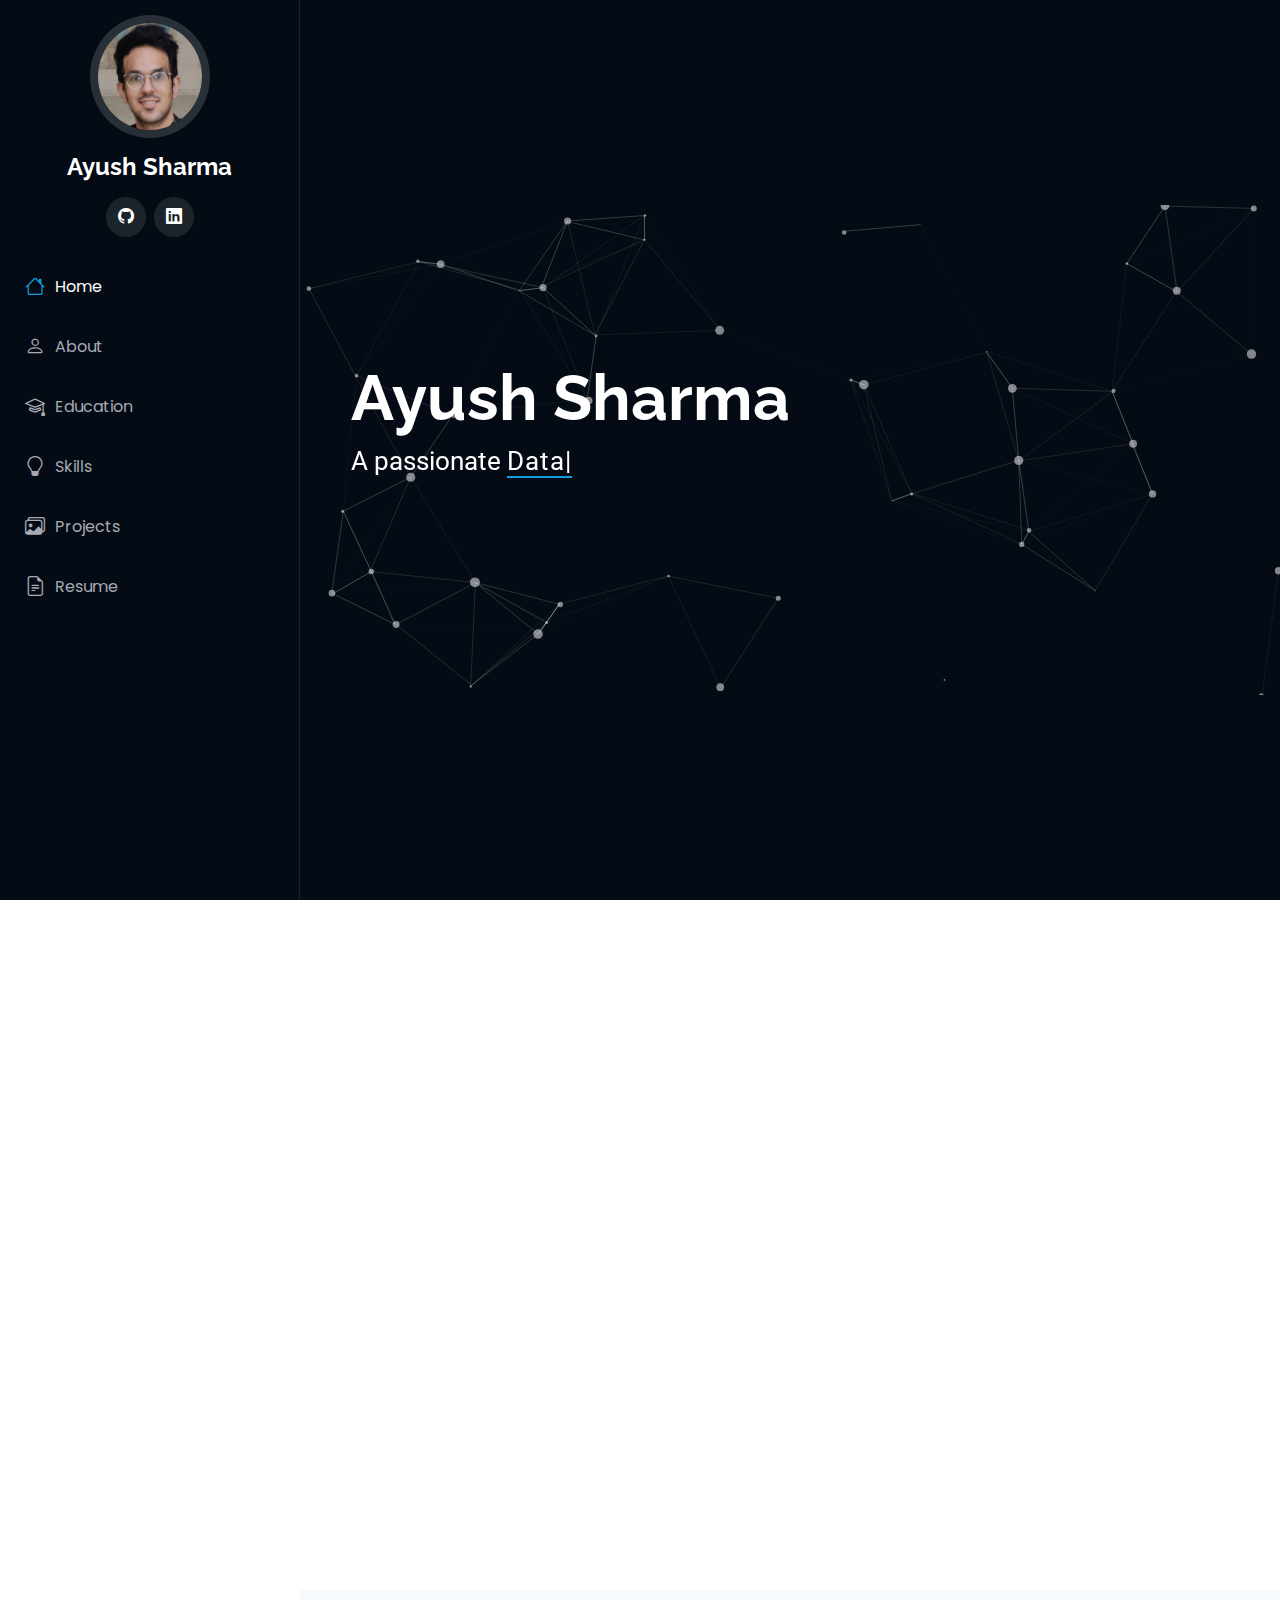
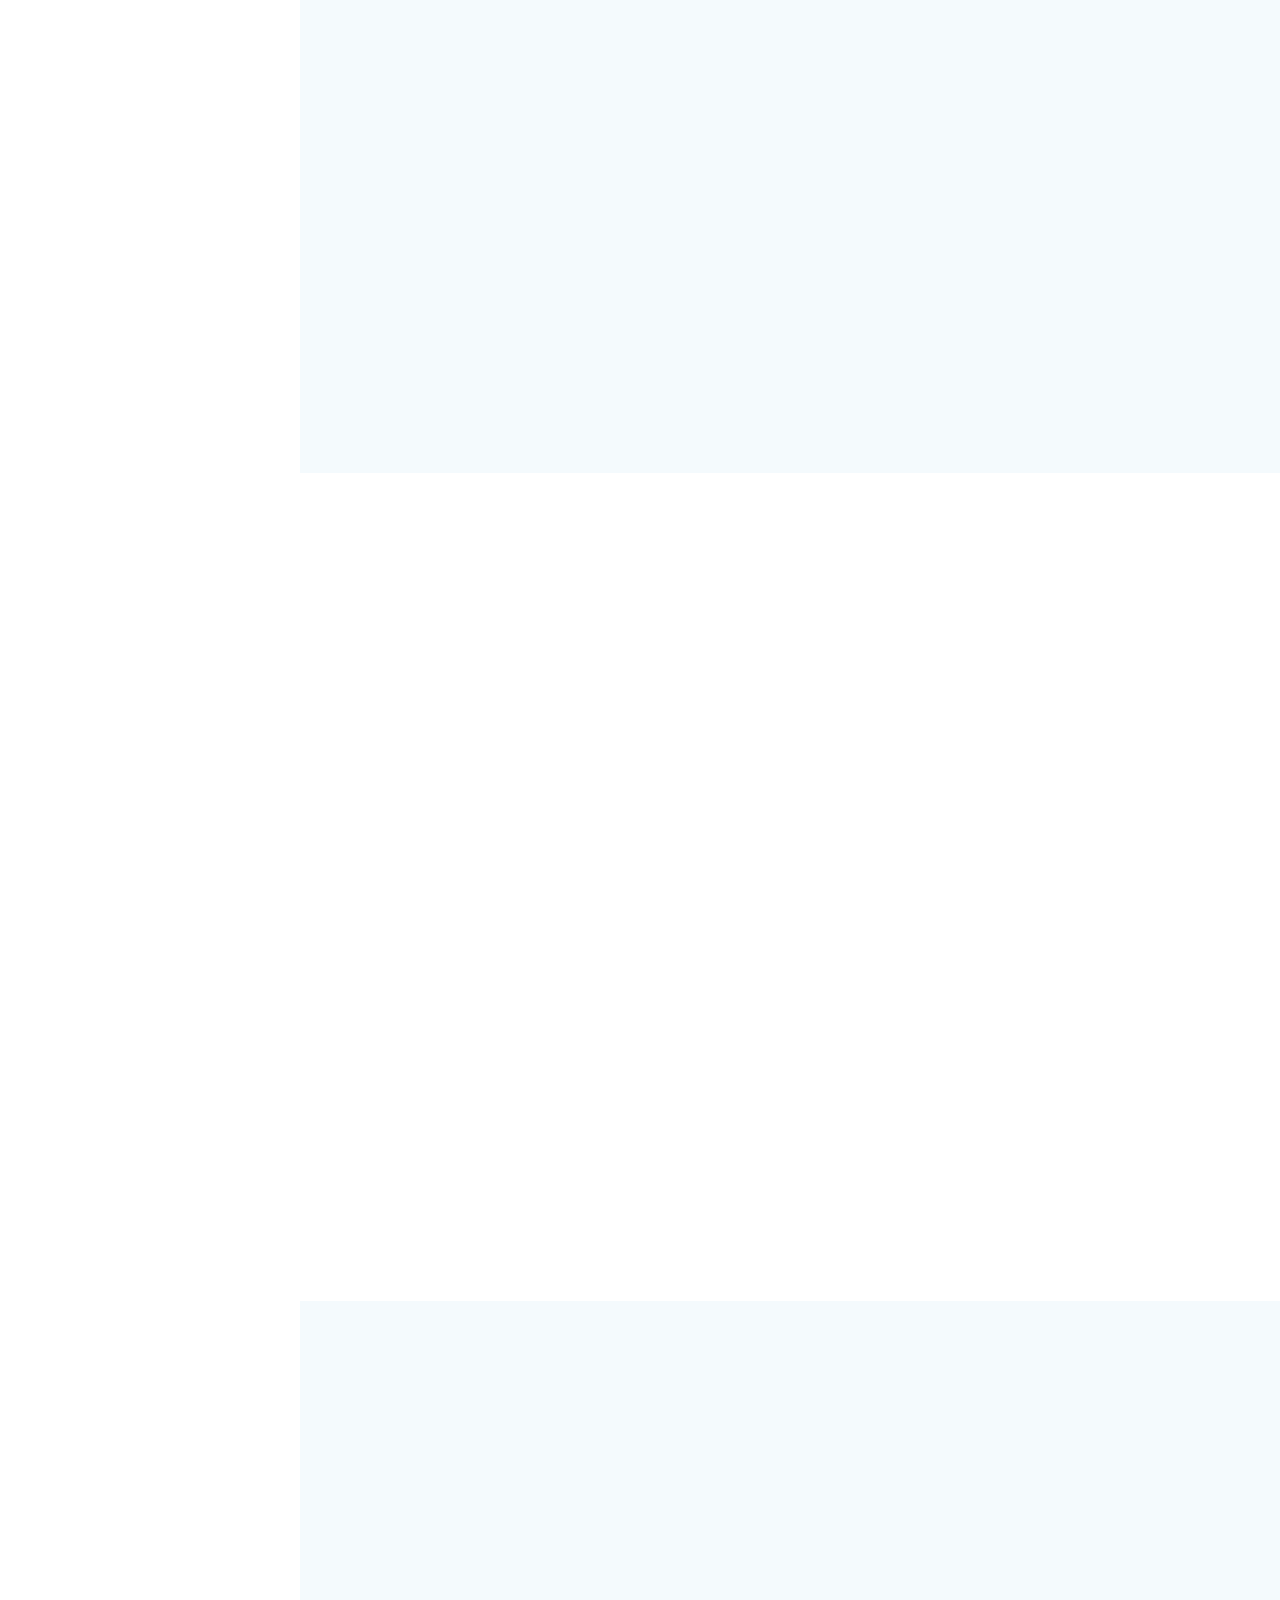
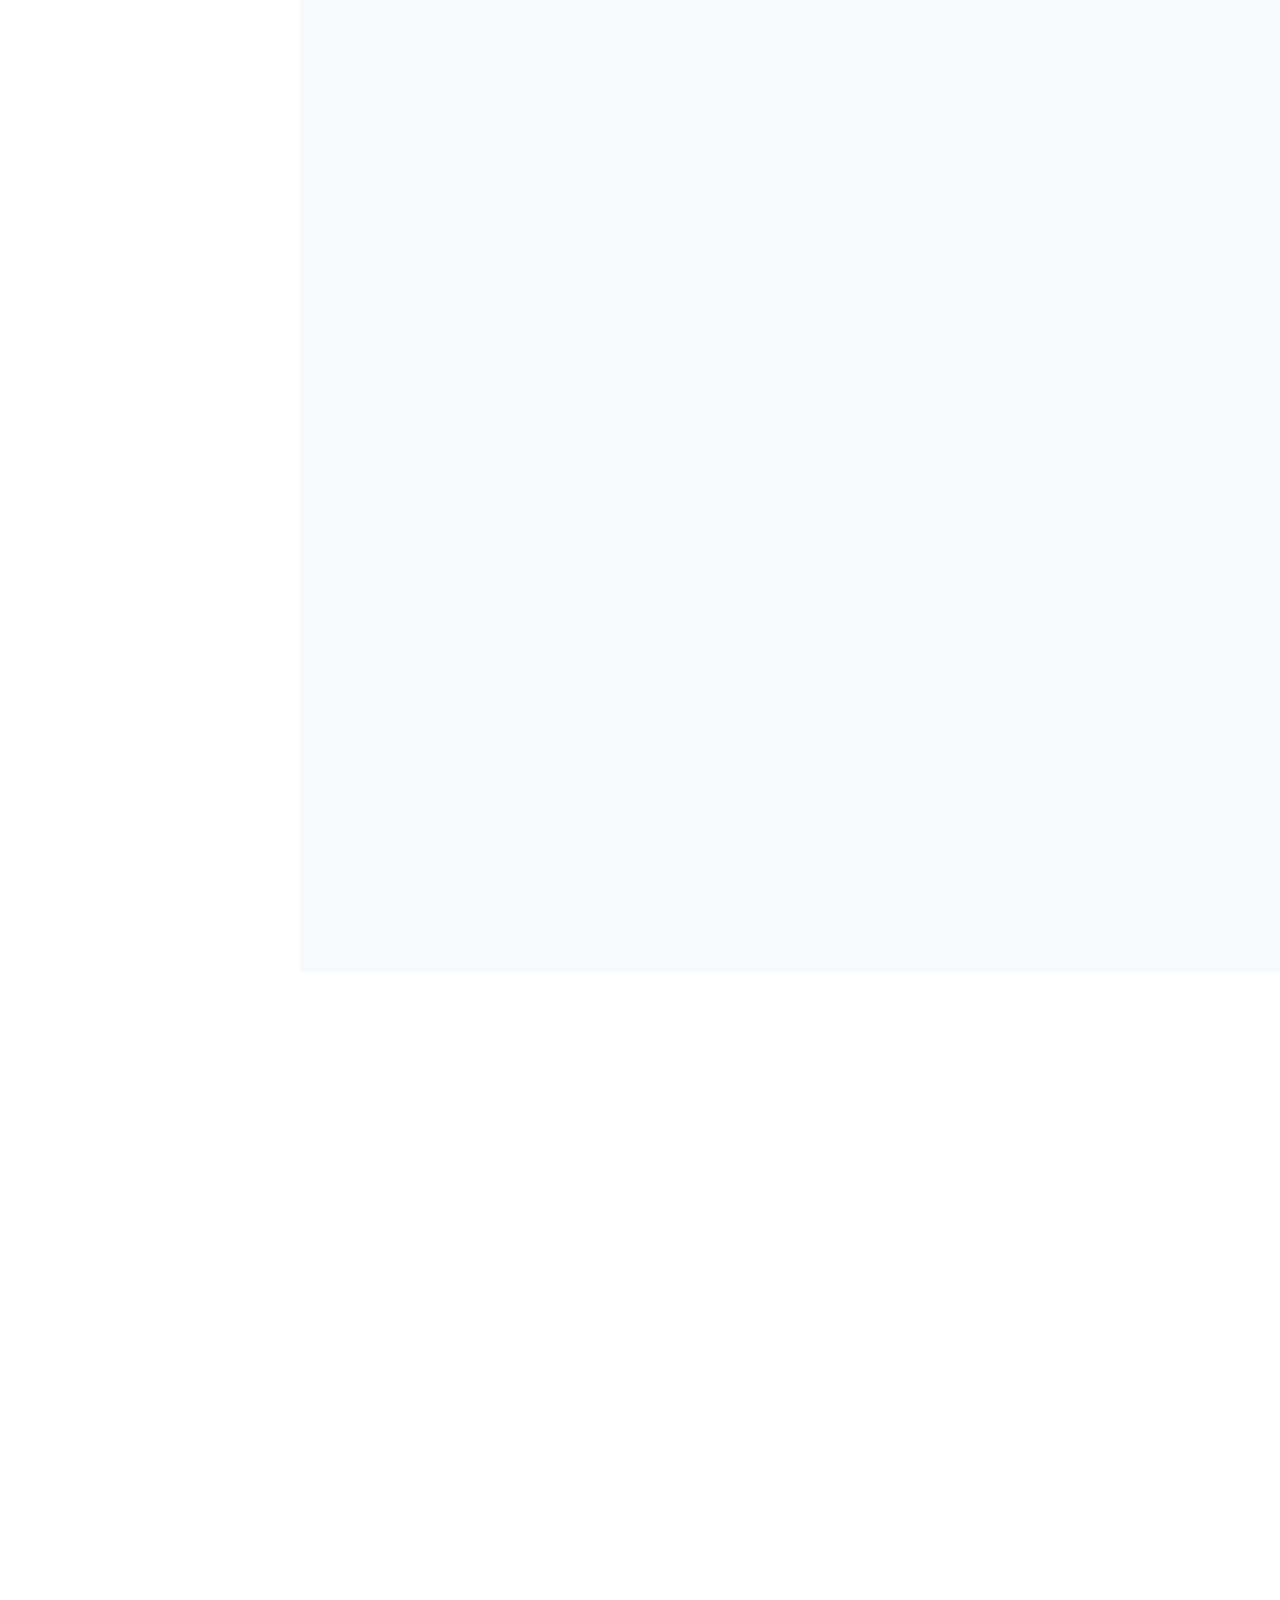
==== index.html @ 81e00dc4 "Code for Portfolio" ====
<!DOCTYPE html>
<html lang="en">

<head>
  <meta charset="utf-8">
  <meta content="width=device-width, initial-scale=1.0" name="viewport">
  <title>Index - iPortfolio Bootstrap Template</title>
  <meta content="" name="description">
  <meta content="" name="keywords">

  <!-- Favicons -->
  <link href="assets/img/favicon.png" rel="icon">
  <link href="assets/img/apple-touch-icon.png" rel="apple-touch-icon">

  <!-- Fonts -->
  <link href="https://fonts.googleapis.com" rel="preconnect">
  <!-- <link rel="stylesheet" href="assets/fonts/flaticon/font/flaticon.css"> -->
  <link rel="stylesheet" href="assets/css/icomoon.css">
  <link href="https://fonts.gstatic.com" rel="preconnect" crossorigin>
  <link href="https://fonts.googleapis.com/css2?family=Roboto:ital,wght@0,100;0,300;0,400;0,500;0,700;0,900;1,100;1,300;1,400;1,500;1,700;1,900&family=Poppins:ital,wght@0,100;0,200;0,300;0,400;0,500;0,600;0,700;0,800;0,900;1,100;1,200;1,300;1,400;1,500;1,600;1,700;1,800;1,900&family=Raleway:ital,wght@0,100;0,200;0,300;0,400;0,500;0,600;0,700;0,800;0,900;1,100;1,200;1,300;1,400;1,500;1,600;1,700;1,800;1,900&display=swap" rel="stylesheet">
  <link rel="stylesheet" href="https://cdn.jsdelivr.net/gh/devicons/devicon@latest/devicon.min.css">

  <!-- Vendor CSS Files -->
  <link href="assets/vendor/bootstrap/css/bootstrap.min.css" rel="stylesheet">
	<link rel="stylesheet" href="assets/css/animate.css">
  <link href="assets/vendor/bootstrap-icons/bootstrap-icons.css" rel="stylesheet">
  <link href="assets/vendor/aos/aos.css" rel="stylesheet">
  <link href="assets/vendor/glightbox/css/glightbox.min.css" rel="stylesheet">
  <link href="assets/vendor/swiper/swiper-bundle.min.css" rel="stylesheet">
  <link rel="stylesheet" href="assets/css/style.css">

  <link href="https://fonts.googleapis.com/css?family=Quicksand:300,400,500,700" rel="stylesheet">
	<link href="https://fonts.googleapis.com/css?family=Playfair+Display:400,400i,700" rel="stylesheet">
	


  <!-- Main CSS File -->
  <link href="assets/css/main.css" rel="stylesheet">

  <!-- =======================================================
  * Template Name: iPortfolio
  * Template URL: https://bootstrapmade.com/iportfolio-bootstrap-portfolio-websites-template/
  * Updated: Jun 29 2024 with Bootstrap v5.3.3
  * Author: BootstrapMade.com
  * License: https://bootstrapmade.com/license/
  ======================================================== -->
</head>

<body class="index-page">

  <header id="header" class="header dark-background d-flex flex-column">
    <i class="header-toggle d-xl-none bi bi-list"></i>

    <div class="profile-img">
      <img src="assets/img/profile_pic.jpg" alt="" class="img-fluid rounded-circle">
    </div>

    <a href="index.html" class="logo d-flex align-items-center justify-content-center">
      <!-- Uncomment the line below if you also wish to use an image logo -->
      <!-- <img src="assets/img/logo.png" alt=""> -->
      <h1 class="sitename">Ayush Sharma</h1>
    </a>

    <div class="social-links text-center">
      <a href="https://github.com/ayushSharma1074" target="_blank" class="facebook"><i class="bi bi-github"></i></a>
      <a href="https://www.linkedin.com/in/ayush-sharma-0a0274168/" target="_blank" class="linkedin"><i class="bi bi-linkedin"></i></a>
    </div>

    <nav id="navmenu" class="navmenu">
      <ul>
        <li><a href="#hero" class="active"><i class="bi bi-house navicon"></i>Home</a></li>
        <li><a href="#about"><i class="bi bi-person navicon"></i> About</a></li>
        <li><a href="#Education"><i class="bi bi-mortarboard navicon"></i> Education</a></li>
        <li><a href="#skills"><i class="bi bi-lightbulb navicon"></i> Skills</a></li>
        <li><a href="#projects"><i class="bi bi-images navicon"></i> Projects</a></li>
        <li><a href="assets/doc/resume.pdf" target="_blank"><i class="bi bi-file-earmark-text navicon"></i> Resume</a></li>

  
      </ul>
    </nav>

  </header>

  <main class="main">

    <!-- Hero Section -->
    <section id="hero"   class="hero section dark-background">
      <div class="container intro_container" data-aos="fade-up" data-aos-delay="100">
        <h2>Ayush Sharma</h2>
        <p>A passionate <span class="typed" data-typed-items="Data Scientist, Data Scientist">Designer</span><span class="typed-cursor typed-cursor--blink" aria-hidden="true"></span><span class="typed-cursor typed-cursor--blink" aria-hidden="true"></span></p>
      </div>
      <div id="particles-js"></div>
      <!-- <img src="assets/img/hero-bg.jpg" alt="" data-aos="fade-in" class=""> -->


      <!-- </div> -->
    </section><!-- /Hero Section -->

    <!-- About Section -->
    <section id="about" class="about section">

      <!-- Section Title -->
      <div class="container section-title" data-aos="fade-up">
        <h2>About</h2>
        <p>Hey there! I'm Ayush Sharma, a software developer and a data Scientist with 3-4 years of experience and a growing passion for machine learning and data science. I'm currently transitioning into these fields, eager to dive into new challenges and innovative solutions. When I'm not busy with tech, you'll find me binge-watching anime or getting immersed in the latest games. I love blending creativity with technology, and I'm always up for connecting with fellow enthusiasts. Welcome to my portfolio—let's make something amazing together!


        </p>
      </div><!-- End Section Title -->

      <div class="container" data-aos="fade-up" data-aos-delay="100">

        <div class="row gy-4 justify-content-center">
          <div class="col-lg-4">
            <img src="assets/img/profile_pic.jpg" class="img-fluid" alt="">
          </div>
          <div class="col-lg-8 content">
            <h2>Software Developer &amp; Data Scientist</h2>
<br>
            <div class="row">
              <div class="col-lg-6">
                <ul>
                  <li><i class="bi bi-chevron-right"></i> <strong>Birthday:</strong> <span>10th Nov 1997</span></li>
                  <li><i class="bi bi-chevron-right"></i> <strong>City:</strong> <span>Vancouver, Canada</span></li>
                  <li><i class="bi bi-chevron-right"></i> <strong>Degree:</strong> <span>Master's in Computer Science</span></li>

                </ul>
              </div>
              <div class="col-lg-6">
                <ul>
                  <li><i class="bi bi-chevron-right"></i> <strong>Age:</strong> <span>26</span></li>
                  <li><i class="bi bi-chevron-right"></i> <strong>Email:</strong> <span>ayushsharma.1074@gmail.com</span></li>
                  <li><i class="bi bi-chevron-right"></i> <strong>Freelance:</strong> <span>Available</span></li>
                </ul>
              </div>
            </div>

          </div>
        </div>

      </div>

    </section><!-- /About Section -->
    <section id="Education" class="section light-background">
      

      <div class="container section-title" data-aos="fade-up">
        <h2>Education</h2>
      </div>
      <div class="container section-title" data-aos="fade-up">
      <div class="row">
          <div class="col-md-6 animate-box" data-animate-effect="fadeInLeft">
            <div class="fancy-collapse-panel">
              <div class="panel-group" id="accordion" role="tablist" aria-multiselectable="true">
                <div class="panel panel-default">
                    <div class="panel-heading" role="tab" id="headingOne">
                        <h4 class="panel-title">
                            <a data-bs-toggle="collapse" data-parent="#accordion" href="#collapseOne" aria-expanded="true" aria-controls="collapseOne">Master's in Computer Science - Big Data/Data Science Specalization
                            </a>
                        </h4>
                    </div>
                    <div id="collapseOne" class="panel-collapse collapse multi-collapse" role="tabpanel" aria-labelledby="headingOne">
                         <div class="panel-body">
                            <div class="row">
                              <div class="row">
                                <div class="col-md-12">
                                  <div style="display: flex; justify-content: space-between;">
                                    <p><strong>Simon Fraser University</strong><br>Burnaby, Canada</p> 
                                    <p>September 2022 - April 2024</p>
                                  </div>
                                  <br>
                                    <p><strong>Courses Taken:</strong></p>
                                    <ul>
                                        <li>Machine Learning</li>
                                        <li>Probalistic Machine Learning</li>
                                        <li>Deep Learning</li>
                                        <li>Natural Language Processing</li>
                                        <li>Distributed and Cloud Systems </li>
                                        <li>Big Data Lab 1</li>
                                        <li>Big Data Lab 2</li>
                                    </ul>
                                </div>
                            </div>
                          </div>
                         </div>
                    </div>
                </div>
                <div class="panel panel-default">
                    <div class="panel-heading" role="tab" id="headingTwo">
                        <h4 class="panel-title">
                            <a class="collapsed" data-bs-toggle="collapse" data-parent="#accordion" href="#collapseTwo" aria-expanded="false" aria-controls="collapseTwo">Bachelor Of Technology in Computer Science and Engineering
                            </a>
                        </h4>
                    </div>
                    <div id="collapseTwo" class="panel-collapse collapse" role="tabpanel" aria-labelledby="headingTwo">
                      <div>
                        <div class="col-md-12">
                          <div style="display: flex; justify-content: space-between;">
                            <p><strong>Vellore Institute Of Technology</strong><br>Chennai, India</p>
                            <p>May 2015 - April 2019</p>
                        </div>

                        </div>
                      </div>
                    </div>
                </div>
              
              </div>
            </div>
          </div>
        </div>
      </div>
    </section>


    <!-- Skills Section -->
    <section id="skills" class="skills section ">

      <!-- Section Title -->
      <div class="container section-title" data-aos="fade-up">
        <h2>Skills</h2>
      </div><!-- End Section Title -->
      <div class="container section-title" data-aos="fade-up">
        <div class="row row-pt-md">
          <div class="col-md-2 col-3 p-md-4 p-xl-5 text-center animate-box dev-icon">
            <img src="https://cdn.jsdelivr.net/gh/devicons/devicon@latest/icons/python/python-original-wordmark.svg" />

          </div>
          <div class="col-md-2 col-3 p-md-4 p-xl-5 text-center animate-box dev-icon">
            <img src="https://cdn.jsdelivr.net/gh/devicons/devicon@latest/icons/java/java-original-wordmark.svg" />

          </div>
          
          <div class="col-md-2 col-3 p-md-4 p-xl-5 text-center animate-box dev-icon">
            <img src="https://cdn.jsdelivr.net/gh/devicons/devicon@latest/icons/javascript/javascript-original.svg" />

          </div>
          <div class="col-md-2 col-3 p-md-4  p-xl-5 text-center animate-box dev-icon">
            <img src="https://cdn.jsdelivr.net/gh/devicons/devicon@latest/icons/pytorch/pytorch-original-wordmark.svg" />

          </div>
          <div class="col-md-2 col-3 p-md-4  p-xl-5 text-center animate-box dev-icon">
            <img src="https://cdn.jsdelivr.net/gh/devicons/devicon@latest/icons/flask/flask-original-wordmark.svg" />

          </div>

          <div class="col-md-2 col-3 p-md-4 p-xl-5 text-center animate-box dev-icon">
            <img src="https://cdn.jsdelivr.net/gh/devicons/devicon@latest/icons/scikitlearn/scikitlearn-original.svg" />

          </div>
          <div class="col-md-2 col-3 p-md-4 p-xl-5 text-center animate-box dev-icon">
            <img src="https://cdn.jsdelivr.net/gh/devicons/devicon@latest/icons/numpy/numpy-original-wordmark.svg" />

          </div>
          <div class="col-md-2 col-3 p-md-4 p-xl-5 text-center animate-box dev-icon">
            <img src="https://cdn.jsdelivr.net/gh/devicons/devicon@latest/icons/pandas/pandas-original-wordmark.svg" />

          </div>
          <div class="col-md-2 col-3 p-md-4 p-xl-5 text-center animate-box dev-icon">
            <img src="https://cdn.jsdelivr.net/gh/devicons/devicon@latest/icons/matplotlib/matplotlib-original-wordmark.svg" />

          </div>
          <div class="col-md-2 col-3 p-md-4 p-xl-5 text-center animate-box dev-icon" style="align-content: center;">
            <img src="assets/img/mlflow-logo.svg" />
          </div>

          <div class="col-md-2 col-3 p-md-4 p-xl-5 text-center animate-box dev-icon" >
            <img src="https://cdn.jsdelivr.net/gh/devicons/devicon@latest/icons/azure/azure-original-wordmark.svg" />
          </div>
          <div class="col-md-2 col-3 p-md-4 p-xl-5 text-center animate-box dev-icon" >
            <img src="https://cdn.jsdelivr.net/gh/devicons/devicon@latest/icons/apacheairflow/apacheairflow-original-wordmark.svg" />
          </div>

          <div class="col-md-2 col-3 p-md-4 p-xl-5 text-center animate-box dev-icon" >
            <img src="https://cdn.jsdelivr.net/gh/devicons/devicon@latest/icons/react/react-original-wordmark.svg" />
          </div>

          <div class="col-md-2 col-3 p-md-4 p-xl-5 text-center animate-box dev-icon" >
            <img src="https://cdn.jsdelivr.net/gh/devicons/devicon@latest/icons/opencv/opencv-original-wordmark.svg" />
          </div>

          <div class="col-md-2 col-3 p-md-4 p-xl-5 text-center animate-box dev-icon" >
            <img src="https://cdn.jsdelivr.net/gh/devicons/devicon@latest/icons/apachespark/apachespark-original-wordmark.svg" />
          </div>

          <div class="col-md-2 col-3 p-md-4 p-xl-5 text-center animate-box dev-icon" >
            <img src="https://cdn.jsdelivr.net/gh/devicons/devicon@latest/icons/hadoop/hadoop-original-wordmark.svg" />
          </div>

          <div class="col-md-2 col-3 p-md-4 p-xl-4 text-center animate-box dev-icon" >
            <img src="assets/img/react-javascript-js-framework-facebook.svg" style="width: 100%; height: 100%;"/>
          </div>

          <div class="col-md-2 col-3 p-md-4 p-xl-5 text-center animate-box dev-icon" >
            <img src="assets/img/Databricks.svg"/>
          </div>

          <div class="col-md-2 col-3 p-md-4 p-xl-5 text-center animate-box dev-icon" >
            <img src="https://cdn.jsdelivr.net/gh/devicons/devicon@latest/icons/html5/html5-original-wordmark.svg" />
          </div>

          <div class="col-md-2 col-3 p-md-4 p-xl-5 text-center animate-box dev-icon" >
            <img src="https://cdn.jsdelivr.net/gh/devicons/devicon@latest/icons/bootstrap/bootstrap-original-wordmark.svg" />
          </div>

          <div class="col-md-2 col-3 p-md-4 p-xl-5 text-center animate-box dev-icon" >
            <img src="https://cdn.jsdelivr.net/gh/devicons/devicon@latest/icons/postgresql/postgresql-original-wordmark.svg" />
          </div>

          <div class="col-md-2 col-3 p-md-4 p-xl-5 text-center animate-box dev-icon" >
            <img src="https://cdn.jsdelivr.net/gh/devicons/devicon@latest/icons/mysql/mysql-original-wordmark.svg" />
          </div>

          <div class="col-md-2 col-3 p-md-4 p-xl-5 text-center animate-box dev-icon" >
            <img src="https://cdn.jsdelivr.net/gh/devicons/devicon@latest/icons/spring/spring-original-wordmark.svg" />
          </div>
          </div>
        </div>
      </div>

    </section><!-- /Skills Section -->

    <!-- Resume Section -->
    <section id="resume" class="resume section light-background">

      <!-- Section Title -->
      <div class="container section-title" data-aos="fade-up">
        <h2>Resume</h2>
      </div><!-- End Section Title -->

      <div class="container">

        <div class="row">


          <div class="col-lg-6" data-aos="fade-up" data-aos-delay="200">
            <h3 class="resume-title">Professional Experience</h3>
            <div class="resume-item">
              <h4>Data Scientist</h4>
              <h5>May 2023 - December 2023</h5>
              <p><em>Richmond, British  Columbia, Canada </em></p>
              <ul>
                <li>Developed machine learning models for predicting different types of total flight baggage using XGBoost with 93% accuracy,
                  leveraging Databricks, PySpark, MLflow, PyTorch, scikit-learn, Pandas, and SQL, automating a 2-month manual
                  process into daily operations.</li>
                <li>Managed full project cycle from design to deployment, implemented data pipelines in Databricks, and performed advanced
                  data wrangling for effective model implementation on a dataset of around 6 million records. </li>
                <li>Supervise the assessment of all graphic materials in order to ensure quality and accuracy of the design</li>
                <li>OEnhanced airport logistics by automating pier/carousel assignments using a data pipeline with Databricks, PySpark, and
                  NumPy.</li>
              </ul>
            </div><!-- Edn Resume Item -->

            <div class="resume-item">
              <h4>Software Developer</h4>
              <h5>2015 - 2019</h5>
              <p><em>Mumbai, India</em></p>
              <ul>
                <li>Developed SSO-enabled web portal for Medicaid policies with Java Spring Boot, SQL, and JavaScript, reducing
                  development time by 90%.</li>
                <li>Built automated file transfer framework with Java Spring Boot and IBM tools, managing 500-700 files daily.</li>
                <li>Created an automated framework using Spring Boot, MoveIT automation, IBM DataPower, and IBM Integration Bus to
                  transfer 200-300 MQ messages per day on a fixed schedule between external and internal queues.</li>
                <li>Led a team of three in enhancing portal features, ensuring high client satisfaction and securing long-term partnership.</li>
              </ul>
            </div><!-- Edn Resume Item -->

          </div>

        </div>

      </div>


    </section><!-- /Resume Section -->

    <!-- Portfolio Section -->
    <section id="projects" class="portfolio section ">

      <!-- Section Title -->
      <div class="container section-title" data-aos="fade-up">
        <h2>Projects</h2>
      </div><!-- End Section Title -->

      <div class="container">

        <div class="isotope-layout" data-default-filter="*" data-layout="masonry" data-sort="original-order">

          <div class="row gy-4 isotope-container" data-aos="fade-up" data-aos-delay="200">

            <div class="col-lg-4 col-md-6 portfolio-item isotope-item filter-app">
              <div class="portfolio-content h-100">
                <img src="assets/img/nst.png" class="img-fluid" alt="">
                <div class="portfolio-info">
                  <h4>Neural Style Transfer</h4>
                  <a href="portfolio-details.html?id=nst" title="More Details" class="details-link"><i class="bi bi-link-45deg"></i></a>
                </div>
              </div>
            </div><!-- End Portfolio Item -->

            <div class="col-lg-4 col-md-6 portfolio-item isotope-item filter-product">
              <div class="portfolio-content h-100">
                <img src="assets/img/GCN.jpg" class="img-fluid" alt="">
                <div class="portfolio-info">
                  <h4>G-PLAY: Graph-based Playlist Continuation using Neural Collaborative Filtering</h4>
                  <a href="portfolio-details.html?id=gcn" title="More Details" class="details-link"><i class="bi bi-link-45deg"></i></a>
                </div>
              </div>
            </div><!-- End Portfolio Item -->

            <div class="col-lg-4 col-md-6 portfolio-item isotope-item filter-branding">
              <div class="portfolio-content h-100">
                <img src="assets/img/transit.png" class="img-fluid" alt="">
                <div class="portfolio-info">
                  <h4>Vancouver Transit Delay Prediction using LSTM</h4>
                  <a href="portfolio-details.html?id=transit" title="More Details" class="details-link"><i class="bi bi-link-45deg"></i></a>
                </div>
              </div>
            </div><!-- End Portfolio Item -->

            <div class="col-lg-4 col-md-6 portfolio-item isotope-item filter-books">
              <div class="portfolio-content h-100">
                <img src="assets/img/medical.png" class="img-fluid" alt="">
                <div class="portfolio-info">
                  <h4>Large Language Models for Medical Question Answering</h4>
                  <a href="portfolio-details.html?id=medical_qa" title="More Details" class="details-link"><i class="bi bi-link-45deg"></i></a>
                </div>
              </div>
            </div><!-- End Portfolio Item -->

            <div class="col-lg-4 col-md-6 portfolio-item isotope-item filter-books">
              <div class="portfolio-content h-100">
                <img src="assets/img/blockchain.png" class="img-fluid" alt="">
                <div class="portfolio-info">
                  <h4>Using Blockchain to Implement Distributed Storage</h4>
                  <a href="portfolio-details.html?id=blockchain" title="More Details" class="details-link"><i class="bi bi-link-45deg"></i></a>
                </div>
              </div>
            </div>

            <div class="col-lg-4 col-md-6 portfolio-item isotope-item filter-app">
              <div class="portfolio-content h-100">
                <img src="assets/img/fireDetection.png" class="img-fluid" alt="">
                <div class="portfolio-info">
                  <h4>Forest Fire Detection using IoT Enabled Drone</h4>
                        <a href="portfolio-details.html?id=firedetection" title="More Details" class="details-link"><i class="bi bi-link-45deg"></i></a>
                </div>
              </div>
            </div><!-- End Portfolio Item -->

            <div class="col-lg-4 col-md-6 portfolio-item isotope-item filter-product">
              <div class="portfolio-content h-100">
                <img src="assets/img/webportal.png" class="img-fluid" alt="">
                <div class="portfolio-info">
                  <h4>Event Management Portal</h4>
                  <a href="portfolio-details.html?id=webportal" title="More Details" class="details-link"><i class="bi bi-link-45deg"></i></a>
                </div>
              </div>
            </div><!-- End Portfolio Item -->

            


          </div><!-- End Portfolio Container -->

        </div>

      </div>

    </section><!-- /Portfolio Section -->
  </main>



  <!-- Scroll Top -->
  <a href="#" id="scroll-top" class="scroll-top d-flex align-items-center justify-content-center"><i class="bi bi-arrow-up-short"></i></a>

  <!-- Preloader -->
  <div id="preloader"></div>

  <!-- Vendor JS Files -->
  <!-- <script src="assets/vendor/bootstrap/js/bootstrap.bundle.min.js"></script> -->
  <script src="assets/vendor/php-email-form/validate.js"></script>
  <script src="assets/vendor/aos/aos.js"></script>
  <script src="assets/vendor/typed.js/typed.umd.js"></script>
  <script src="assets/vendor/purecounter/purecounter_vanilla.js"></script>
  <script src="assets/vendor/waypoints/noframework.waypoints.js"></script>
  <script src="assets/vendor/glightbox/js/glightbox.min.js"></script>
  <script src="assets/vendor/imagesloaded/imagesloaded.pkgd.min.js"></script>
  <script src="assets/vendor/isotope-layout/isotope.pkgd.min.js"></script>
  <script src="assets/vendor/swiper/swiper-bundle.min.js"></script>
  
	<!-- jQuery -->
	<script src="assets/js/jquery.min.js"></script>
  <!-- <script src="assets/js/jquery.flexslider-min.js"></script>  -->
	<!-- jQuery Easing -->
	<!-- <script src="assets/js/jquery.easing.1.3.js"></script> -->
	<!-- Bootstrap -->
  <script src="assets/vendor/bootstrap/js/bootstrap.bundle.min.js"></script>	<!-- Waypoints -->
	<!-- <script src="assets/js/jquery.waypoints.min.js"></script> -->
	<!-- Flexslider -->
	<!-- Owl carousel -->
	<!-- <script src="assets/js/owl.carousel.min.js"></script> -->
	<!-- Counters -->
	<!-- <script src="assets/js/jquery.countTo.js"></script> -->

  <!-- Main JS File -->
  <script src="assets/js/main.js"></script>
  <script src="assets/js/particles.js"></script>
  <script src="assets/js/app.js"></script>


	

</body>

</html>
---- assets/css/icomoon.css ----
@font-face {
  font-family: 'icomoon';
  src:  url('assets/fonts/icomoon.eot?6py85u');
  src:  url('assets/fonts/icomoon.eot?6py85u#iefix') format('embedded-opentype'),
    url('assets/fonts/icomoon.ttf?6py85u') format('truetype'),
    url('asssets/fonts/icomoon.woff?6py85u') format('woff'),
    url('assets/fonts/icomoon.svg?6py85u#icomoon') format('svg');
  font-weight: normal;
  font-style: normal;
}

[class^="icon-"], [class*=" icon-"] {
  /* use !important to prevent issues with browser extensions that change fonts */
  font-family: 'icomoon' !important;
  speak: none;
  font-style: normal;
  font-weight: normal;
  font-variant: normal;
  text-transform: none;
  line-height: 1;

  /* Better Font Rendering =========== */
  -webkit-font-smoothing: antialiased;
  -moz-osx-font-smoothing: grayscale;
}

.icon-times:before {
  content: "\e930";
}
.icon-tick:before {
  content: "\e931";
}
.icon-plus:before {
  content: "\e932";
}
.icon-minus:before {
  content: "\e933";
}
.icon-equals:before {
  content: "\e934";
}
.icon-divide:before {
  content: "\e935";
}
.icon-chevron-right:before {
  content: "\e936";
}
.icon-chevron-left:before {
  content: "\e937";
}
.icon-arrow-right-thick:before {
  content: "\e938";
}
.icon-arrow-left-thick:before {
  content: "\e939";
}
.icon-th-small:before {
  content: "\e93a";
}
.icon-th-menu:before {
  content: "\e93b";
}
.icon-th-list:before {
  content: "\e93c";
}
.icon-th-large:before {
  content: "\e93d";
}
.icon-home:before {
  content: "\e93e";
}
.icon-arrow-forward:before {
  content: "\e93f";
}
.icon-arrow-back:before {
  content: "\e940";
}
.icon-rss:before {
  content: "\e941";
}
.icon-location:before {
  content: "\e942";
}
.icon-link:before {
  content: "\e943";
}
.icon-image:before {
  content: "\e944";
}
.icon-arrow-up-thick:before {
  content: "\e945";
}
.icon-arrow-down-thick:before {
  content: "\e946";
}
.icon-starburst:before {
  content: "\e947";
}
.icon-starburst-outline:before {
  content: "\e948";
}
.icon-star3:before {
  content: "\e949";
}
.icon-flow-children:before {
  content: "\e94a";
}
.icon-export:before {
  content: "\e94b";
}
.icon-delete2:before {
  content: "\e94c";
}
.icon-delete-outline:before {
  content: "\e94d";
}
.icon-cloud-storage:before {
  content: "\e94e";
}
.icon-wi-fi:before {
  content: "\e94f";
}
.icon-heart:before {
  content: "\e950";
}
.icon-flash:before {
  content: "\e951";
}
.icon-cancel:before {
  content: "\e952";
}
.icon-backspace:before {
  content: "\e953";
}
.icon-attachment:before {
  content: "\e954";
}
.icon-arrow-move:before {
  content: "\e955";
}
.icon-warning:before {
  content: "\e956";
}
.icon-user:before {
  content: "\e957";
}
.icon-radar:before {
  content: "\e958";
}
.icon-lock-open:before {
  content: "\e959";
}
.icon-lock-closed:before {
  content: "\e95a";
}
.icon-location-arrow:before {
  content: "\e95b";
}
.icon-info:before {
  content: "\e95c";
}
.icon-user-delete:before {
  content: "\e95d";
}
.icon-user-add:before {
  content: "\e95e";
}
.icon-media-pause:before {
  content: "\e95f";
}
.icon-group:before {
  content: "\e960";
}
.icon-chart-pie:before {
  content: "\e961";
}
.icon-chart-line:before {
  content: "\e962";
}
.icon-chart-bar:before {
  content: "\e963";
}
.icon-chart-area:before {
  content: "\e964";
}
.icon-video:before {
  content: "\e965";
}
.icon-point-of-interest:before {
  content: "\e966";
}
.icon-infinity:before {
  content: "\e967";
}
.icon-globe:before {
  content: "\e968";
}
.icon-eye:before {
  content: "\e969";
}
.icon-cog:before {
  content: "\e96a";
}
.icon-camera:before {
  content: "\e96b";
}
.icon-upload:before {
  content: "\e96c";
}
.icon-scissors:before {
  content: "\e96d";
}
.icon-refresh:before {
  content: "\e96e";
}
.icon-pin:before {
  content: "\e96f";
}
.icon-key:before {
  content: "\e970";
}
.icon-info-large:before {
  content: "\e971";
}
.icon-eject:before {
  content: "\e972";
}
.icon-download:before {
  content: "\e973";
}
.icon-zoom:before {
  content: "\e974";
}
.icon-zoom-out:before {
  content: "\e975";
}
.icon-zoom-in:before {
  content: "\e976";
}
.icon-sort-numerically:before {
  content: "\e977";
}
.icon-sort-alphabetically:before {
  content: "\e978";
}
.icon-input-checked:before {
  content: "\e979";
}
.icon-calender:before {
  content: "\e97a";
}
.icon-world2:before {
  content: "\e97b";
}
.icon-notes:before {
  content: "\e97c";
}
.icon-code:before {
  content: "\e97d";
}
.icon-arrow-sync:before {
  content: "\e97e";
}
.icon-arrow-shuffle:before {
  content: "\e97f";
}
.icon-arrow-repeat:before {
  content: "\e980";
}
.icon-arrow-minimise:before {
  content: "\e981";
}
.icon-arrow-maximise:before {
  content: "\e982";
}
.icon-arrow-loop:before {
  content: "\e983";
}
.icon-anchor:before {
  content: "\e984";
}
.icon-spanner:before {
  content: "\e985";
}
.icon-puzzle:before {
  content: "\e986";
}
.icon-power:before {
  content: "\e987";
}
.icon-plane:before {
  content: "\e988";
}
.icon-pi:before {
  content: "\e989";
}
.icon-phone:before {
  content: "\e98a";
}
.icon-microphone2:before {
  content: "\e98b";
}
.icon-media-rewind:before {
  content: "\e98c";
}
.icon-flag:before {
  content: "\e98d";
}
.icon-adjust-brightness:before {
  content: "\e98e";
}
.icon-waves:before {
  content: "\e98f";
}
.icon-social-twitter:before {
  content: "\e990";
}
.icon-social-facebook:before {
  content: "\e991";
}
.icon-social-dribbble:before {
  content: "\e992";
}
.icon-media-stop:before {
  content: "\e993";
}
.icon-media-record:before {
  content: "\e994";
}
.icon-media-play:before {
  content: "\e995";
}
.icon-media-fast-forward:before {
  content: "\e996";
}
.icon-media-eject:before {
  content: "\e997";
}
.icon-social-vimeo:before {
  content: "\e998";
}
.icon-social-tumbler:before {
  content: "\e999";
}
.icon-social-skype:before {
  content: "\e99a";
}
.icon-social-pinterest:before {
  content: "\e99b";
}
.icon-social-linkedin:before {
  content: "\e99c";
}
.icon-social-last-fm:before {
  content: "\e99d";
}
.icon-social-github:before {
  content: "\e99e";
}
.icon-social-flickr:before {
  content: "\e99f";
}
.icon-at:before {
  content: "\e9a0";
}
.icon-times-outline:before {
  content: "\e9a1";
}
.icon-plus-outline:before {
  content: "\e9a2";
}
.icon-minus-outline:before {
  content: "\e9a3";
}
.icon-tick-outline:before {
  content: "\e9a4";
}
.icon-th-large-outline:before {
  content: "\e9a5";
}
.icon-equals-outline:before {
  content: "\e9a6";
}
.icon-divide-outline:before {
  content: "\e9a7";
}
.icon-chevron-right-outline:before {
  content: "\e9a8";
}
.icon-chevron-left-outline:before {
  content: "\e9a9";
}
.icon-arrow-right-outline:before {
  content: "\e9aa";
}
.icon-arrow-left-outline:before {
  content: "\e9ab";
}
.icon-th-small-outline:before {
  content: "\e9ac";
}
.icon-th-menu-outline:before {
  content: "\e9ad";
}
.icon-th-list-outline:before {
  content: "\e9ae";
}
.icon-news2:before {
  content: "\e9b1";
}
.icon-home-outline:before {
  content: "\e9b2";
}
.icon-arrow-up-outline:before {
  content: "\e9b3";
}
.icon-arrow-forward-outline:before {
  content: "\e9b4";
}
.icon-arrow-down-outline:before {
  content: "\e9b5";
}
.icon-arrow-back-outline:before {
  content: "\e9b6";
}
.icon-trash3:before {
  content: "\e9b7";
}
.icon-rss-outline:before {
  content: "\e9b8";
}
.icon-message:before {
  content: "\e9b9";
}
.icon-location-outline:before {
  content: "\e9ba";
}
.icon-link-outline:before {
  content: "\e9bb";
}
.icon-image-outline:before {
  content: "\e9bc";
}
.icon-export-outline:before {
  content: "\e9bd";
}
.icon-cross:before {
  content: "\e9be";
}
.icon-wi-fi-outline:before {
  content: "\e9bf";
}
.icon-star-outline:before {
  content: "\e9c0";
}
.icon-media-pause-outline:before {
  content: "\e9c1";
}
.icon-mail:before {
  content: "\e9c2";
}
.icon-heart-outline:before {
  content: "\e9c3";
}
.icon-flash-outline:before {
  content: "\e9c4";
}
.icon-cancel-outline:before {
  content: "\e9c5";
}
.icon-beaker:before {
  content: "\e9c6";
}
.icon-arrow-move-outline:before {
  content: "\e9c7";
}
.icon-watch2:before {
  content: "\e9c8";
}
.icon-warning-outline:before {
  content: "\e9c9";
}
.icon-time:before {
  content: "\e9ca";
}
.icon-radar-outline:before {
  content: "\e9cb";
}
.icon-lock-open-outline:before {
  content: "\e9cc";
}
.icon-location-arrow-outline:before {
  content: "\e9cd";
}
.icon-info-outline:before {
  content: "\e9ce";
}
.icon-backspace-outline:before {
  content: "\e9cf";
}
.icon-attachment-outline:before {
  content: "\e9d0";
}
.icon-user-outline:before {
  content: "\e9d1";
}
.icon-user-delete-outline:before {
  content: "\e9d2";
}
.icon-user-add-outline:before {
  content: "\e9d3";
}
.icon-lock-closed-outline:before {
  content: "\e9d4";
}
.icon-group-outline:before {
  content: "\e9d5";
}
.icon-chart-pie-outline:before {
  content: "\e9d6";
}
.icon-chart-line-outline:before {
  content: "\e9d7";
}
.icon-chart-bar-outline:before {
  content: "\e9d8";
}
.icon-chart-area-outline:before {
  content: "\e9d9";
}
.icon-video-outline:before {
  content: "\e9da";
}
.icon-point-of-interest-outline:before {
  content: "\e9db";
}
.icon-map:before {
  content: "\e9dc";
}
.icon-key-outline:before {
  content: "\e9dd";
}
.icon-infinity-outline:before {
  content: "\e9de";
}
.icon-globe-outline:before {
  content: "\e9df";
}
.icon-eye-outline:before {
  content: "\e9e0";
}
.icon-cog-outline:before {
  content: "\e9e1";
}
.icon-camera-outline:before {
  content: "\e9e2";
}
.icon-upload-outline:before {
  content: "\e9e3";
}
.icon-support:before {
  content: "\e9e4";
}
.icon-scissors-outline:before {
  content: "\e9e5";
}
.icon-refresh-outline:before {
  content: "\e9e6";
}
.icon-info-large-outline:before {
  content: "\e9e7";
}
.icon-eject-outline:before {
  content: "\e9e8";
}
.icon-download-outline:before {
  content: "\e9e9";
}
.icon-battery-mid:before {
  content: "\e9ea";
}
.icon-battery-low:before {
  content: "\e9eb";
}
.icon-battery-high:before {
  content: "\e9ec";
}
.icon-zoom-outline:before {
  content: "\e9ed";
}
.icon-zoom-out-outline:before {
  content: "\e9ee";
}
.icon-zoom-in-outline:before {
  content: "\e9ef";
}
.icon-tag3:before {
  content: "\e9f0";
}
.icon-tabs-outline:before {
  content: "\e9f1";
}
.icon-pin-outline:before {
  content: "\e9f2";
}
.icon-message-typing:before {
  content: "\e9f3";
}
.icon-directions:before {
  content: "\e9f4";
}
.icon-battery-full:before {
  content: "\e9f5";
}
.icon-battery-charge:before {
  content: "\e9f6";
}
.icon-pipette:before {
  content: "\e9f7";
}
.icon-pencil:before {
  content: "\e9f8";
}
.icon-folder:before {
  content: "\e9f9";
}
.icon-folder-delete:before {
  content: "\e9fa";
}
.icon-folder-add:before {
  content: "\e9fb";
}
.icon-edit:before {
  content: "\e9fc";
}
.icon-document:before {
  content: "\e9fd";
}
.icon-document-delete:before {
  content: "\e9fe";
}
.icon-document-add:before {
  content: "\e9ff";
}
.icon-brush:before {
  content: "\ea00";
}
.icon-thumbs-up:before {
  content: "\ea01";
}
.icon-thumbs-down:before {
  content: "\ea02";
}
.icon-pen:before {
  content: "\ea03";
}
.icon-sort-numerically-outline:before {
  content: "\ea04";
}
.icon-sort-alphabetically-outline:before {
  content: "\ea05";
}
.icon-social-last-fm-circular:before {
  content: "\ea06";
}
.icon-social-github-circular:before {
  content: "\ea07";
}
.icon-compass:before {
  content: "\ea08";
}
.icon-bookmark:before {
  content: "\ea09";
}
.icon-input-checked-outline:before {
  content: "\ea0a";
}
.icon-code-outline:before {
  content: "\ea0b";
}
.icon-calender-outline:before {
  content: "\ea0c";
}
.icon-business-card:before {
  content: "\ea0d";
}
.icon-arrow-up:before {
  content: "\ea0e";
}
.icon-arrow-sync-outline:before {
  content: "\ea0f";
}
.icon-arrow-right:before {
  content: "\ea10";
}
.icon-arrow-repeat-outline:before {
  content: "\ea11";
}
.icon-arrow-loop-outline:before {
  content: "\ea12";
}
.icon-arrow-left:before {
  content: "\ea13";
}
.icon-flow-switch:before {
  content: "\ea14";
}
.icon-flow-parallel:before {
  content: "\ea15";
}
.icon-flow-merge:before {
  content: "\ea16";
}
.icon-document-text:before {
  content: "\ea17";
}
.icon-clipboard:before {
  content: "\ea18";
}
.icon-calculator:before {
  content: "\ea19";
}
.icon-arrow-minimise-outline:before {
  content: "\ea1a";
}
.icon-arrow-maximise-outline:before {
  content: "\ea1b";
}
.icon-arrow-down:before {
  content: "\ea1c";
}
.icon-gift:before {
  content: "\ea1d";
}
.icon-film:before {
  content: "\ea1e";
}
.icon-database:before {
  content: "\ea1f";
}
.icon-bell:before {
  content: "\ea20";
}
.icon-anchor-outline:before {
  content: "\ea21";
}
.icon-adjust-contrast:before {
  content: "\ea22";
}
.icon-world-outline:before {
  content: "\ea23";
}
.icon-shopping-bag:before {
  content: "\ea24";
}
.icon-power-outline:before {
  content: "\ea25";
}
.icon-notes-outline:before {
  content: "\ea26";
}
.icon-device-tablet:before {
  content: "\ea27";
}
.icon-device-phone:before {
  content: "\ea28";
}
.icon-device-laptop:before {
  content: "\ea29";
}
.icon-device-desktop:before {
  content: "\ea2a";
}
.icon-briefcase:before {
  content: "\ea2b";
}
.icon-stopwatch:before {
  content: "\ea2c";
}
.icon-spanner-outline:before {
  content: "\ea2d";
}
.icon-puzzle-outline:before {
  content: "\ea2e";
}
.icon-printer:before {
  content: "\ea2f";
}
.icon-pi-outline:before {
  content: "\ea30";
}
.icon-lightbulb:before {
  content: "\ea31";
}
.icon-flag-outline:before {
  content: "\ea32";
}
.icon-contacts:before {
  content: "\ea33";
}
.icon-archive2:before {
  content: "\ea34";
}
.icon-weather-stormy:before {
  content: "\ea35";
}
.icon-weather-shower:before {
  content: "\ea36";
}
.icon-weather-partly-sunny:before {
  content: "\ea37";
}
.icon-weather-downpour:before {
  content: "\ea38";
}
.icon-weather-cloudy:before {
  content: "\ea39";
}
.icon-plane-outline:before {
  content: "\ea3a";
}
.icon-phone-outline:before {
  content: "\ea3b";
}
.icon-microphone-outline:before {
  content: "\ea3c";
}
.icon-weather-windy:before {
  content: "\ea3d";
}
.icon-weather-windy-cloudy:before {
  content: "\ea3e";
}
.icon-weather-sunny:before {
  content: "\ea3f";
}
.icon-weather-snow:before {
  content: "\ea40";
}
.icon-weather-night:before {
  content: "\ea41";
}
.icon-media-stop-outline:before {
  content: "\ea42";
}
.icon-media-rewind-outline:before {
  content: "\ea43";
}
.icon-media-record-outline:before {
  content: "\ea44";
}
.icon-media-play-outline:before {
  content: "\ea45";
}
.icon-media-fast-forward-outline:before {
  content: "\ea46";
}
.icon-media-eject-outline:before {
  content: "\ea47";
}
.icon-wine:before {
  content: "\ea48";
}
.icon-waves-outline:before {
  content: "\ea49";
}
.icon-ticket:before {
  content: "\ea4a";
}
.icon-tags:before {
  content: "\ea4b";
}
.icon-plug:before {
  content: "\ea4c";
}
.icon-headphones:before {
  content: "\ea4d";
}
.icon-credit-card:before {
  content: "\ea4e";
}
.icon-coffee:before {
  content: "\ea4f";
}
.icon-book:before {
  content: "\ea50";
}
.icon-beer:before {
  content: "\ea51";
}
.icon-volume2:before {
  content: "\ea52";
}
.icon-volume-up:before {
  content: "\ea53";
}
.icon-volume-mute:before {
  content: "\ea54";
}
.icon-volume-down:before {
  content: "\ea55";
}
.icon-social-vimeo-circular:before {
  content: "\ea56";
}
.icon-social-twitter-circular:before {
  content: "\ea57";
}
.icon-social-pinterest-circular:before {
  content: "\ea58";
}
.icon-social-linkedin-circular:before {
  content: "\ea59";
}
.icon-social-facebook-circular:before {
  content: "\ea5a";
}
.icon-social-dribbble-circular:before {
  content: "\ea5b";
}
.icon-tree:before {
  content: "\ea5c";
}
.icon-thermometer2:before {
  content: "\ea5d";
}
.icon-social-tumbler-circular:before {
  content: "\ea5e";
}
.icon-social-skype-outline:before {
  content: "\ea5f";
}
.icon-social-flickr-circular:before {
  content: "\ea60";
}
.icon-social-at-circular:before {
  content: "\ea61";
}
.icon-shopping-cart:before {
  content: "\ea62";
}
.icon-messages:before {
  content: "\ea63";
}
.icon-leaf:before {
  content: "\ea64";
}
.icon-feather:before {
  content: "\ea65";
}
.icon-eye2:before {
  content: "\e064";
}
.icon-paper-clip:before {
  content: "\e065";
}
.icon-mail5:before {
  content: "\e066";
}
.icon-toggle:before {
  content: "\e067";
}
.icon-layout:before {
  content: "\e068";
}
.icon-link2:before {
  content: "\e069";
}
.icon-bell2:before {
  content: "\e06a";
}
.icon-lock3:before {
  content: "\e06b";
}
.icon-unlock:before {
  content: "\e06c";
}
.icon-ribbon2:before {
  content: "\e06d";
}
.icon-image2:before {
  content: "\e06e";
}
.icon-signal:before {
  content: "\e06f";
}
.icon-target3:before {
  content: "\e070";
}
.icon-clipboard3:before {
  content: "\e071";
}
.icon-clock3:before {
  content: "\e072";
}
.icon-watch:before {
  content: "\e073";
}
.icon-air-play:before {
  content: "\e074";
}
.icon-camera3:before {
  content: "\e075";
}
.icon-video2:before {
  content: "\e076";
}
.icon-disc:before {
  content: "\e077";
}
.icon-printer3:before {
  content: "\e078";
}
.icon-monitor:before {
  content: "\e079";
}
.icon-server:before {
  content: "\e07a";
}
.icon-cog2:before {
  content: "\e07b";
}
.icon-heart3:before {
  content: "\e07c";
}
.icon-paragraph:before {
  content: "\e07d";
}
.icon-align-justify:before {
  content: "\e07e";
}
.icon-align-left:before {
  content: "\e07f";
}
.icon-align-center:before {
  content: "\e080";
}
.icon-align-right:before {
  content: "\e081";
}
.icon-book2:before {
  content: "\e082";
}
.icon-layers2:before {
  content: "\e083";
}
.icon-stack2:before {
  content: "\e084";
}
.icon-stack-2:before {
  content: "\e085";
}
.icon-paper:before {
  content: "\e086";
}
.icon-paper-stack:before {
  content: "\e087";
}
.icon-search3:before {
  content: "\e088";
}
.icon-zoom-in2:before {
  content: "\e089";
}
.icon-zoom-out2:before {
  content: "\e08a";
}
.icon-reply2:before {
  content: "\e08b";
}
.icon-circle-plus:before {
  content: "\e08c";
}
.icon-circle-minus:before {
  content: "\e08d";
}
.icon-circle-check:before {
  content: "\e08e";
}
.icon-circle-cross:before {
  content: "\e08f";
}
.icon-square-plus:before {
  content: "\e090";
}
.icon-square-minus:before {
  content: "\e091";
}
.icon-square-check:before {
  content: "\e092";
}
.icon-square-cross:before {
  content: "\e093";
}
.icon-microphone:before {
  content: "\e094";
}
.icon-record:before {
  content: "\e095";
}
.icon-skip-back:before {
  content: "\e096";
}
.icon-rewind:before {
  content: "\e097";
}
.icon-play4:before {
  content: "\e098";
}
.icon-pause3:before {
  content: "\e099";
}
.icon-stop3:before {
  content: "\e09a";
}
.icon-fast-forward:before {
  content: "\e09b";
}
.icon-skip-forward:before {
  content: "\e09c";
}
.icon-shuffle2:before {
  content: "\e09d";
}
.icon-repeat:before {
  content: "\e09e";
}
.icon-folder2:before {
  content: "\e09f";
}
.icon-umbrella:before {
  content: "\e0a0";
}
.icon-moon:before {
  content: "\e0a1";
}
.icon-thermometer:before {
  content: "\e0a2";
}
.icon-drop:before {
  content: "\e0a3";
}
.icon-sun2:before {
  content: "\e0a4";
}
.icon-cloud3:before {
  content: "\e0a5";
}
.icon-cloud-upload2:before {
  content: "\e0a6";
}
.icon-cloud-download2:before {
  content: "\e0a7";
}
.icon-upload4:before {
  content: "\e0a8";
}
.icon-download4:before {
  content: "\e0a9";
}
.icon-location3:before {
  content: "\e0aa";
}
.icon-location-2:before {
  content: "\e0ab";
}
.icon-map3:before {
  content: "\e0ac";
}
.icon-battery:before {
  content: "\e0ad";
}
.icon-head:before {
  content: "\e0ae";
}
.icon-briefcase3:before {
  content: "\e0af";
}
.icon-speech-bubble:before {
  content: "\e0b0";
}
.icon-anchor2:before {
  content: "\e0b1";
}
.icon-globe2:before {
  content: "\e0b2";
}
.icon-box:before {
  content: "\e0b3";
}
.icon-reload:before {
  content: "\e0b4";
}
.icon-share3:before {
  content: "\e0b5";
}
.icon-marquee:before {
  content: "\e0b6";
}
.icon-marquee-plus:before {
  content: "\e0b7";
}
.icon-marquee-minus:before {
  content: "\e0b8";
}
.icon-tag:before {
  content: "\e0b9";
}
.icon-power2:before {
  content: "\e0ba";
}
.icon-command2:before {
  content: "\e0bb";
}
.icon-alt:before {
  content: "\e0bc";
}
.icon-esc:before {
  content: "\e0bd";
}
.icon-bar-graph:before {
  content: "\e0be";
}
.icon-bar-graph-2:before {
  content: "\e0bf";
}
.icon-pie-graph:before {
  content: "\e0c0";
}
.icon-star:before {
  content: "\e0c1";
}
.icon-arrow-left3:before {
  content: "\e0c2";
}
.icon-arrow-right3:before {
  content: "\e0c3";
}
.icon-arrow-up3:before {
  content: "\e0c4";
}
.icon-arrow-down3:before {
  content: "\e0c5";
}
.icon-volume:before {
  content: "\e0c6";
}
.icon-mute:before {
  content: "\e0c7";
}
.icon-content-right:before {
  content: "\e100";
}
.icon-content-left:before {
  content: "\e101";
}
.icon-grid2:before {
  content: "\e102";
}
.icon-grid-2:before {
  content: "\e103";
}
.icon-columns:before {
  content: "\e104";
}
.icon-loader:before {
  content: "\e105";
}
.icon-bag:before {
  content: "\e106";
}
.icon-ban:before {
  content: "\e107";
}
.icon-flag3:before {
  content: "\e108";
}
.icon-trash:before {
  content: "\e109";
}
.icon-expand2:before {
  content: "\e110";
}
.icon-contract:before {
  content: "\e111";
}
.icon-maximize:before {
  content: "\e112";
}
.icon-minimize:before {
  content: "\e113";
}
.icon-plus2:before {
  content: "\e114";
}
.icon-minus2:before {
  content: "\e115";
}
.icon-check:before {
  content: "\e116";
}
.icon-cross2:before {
  content: "\e117";
}
.icon-move:before {
  content: "\e118";
}
.icon-delete:before {
  content: "\e119";
}
.icon-menu5:before {
  content: "\e120";
}
.icon-archive:before {
  content: "\e121";
}
.icon-inbox:before {
  content: "\e122";
}
.icon-outbox:before {
  content: "\e123";
}
.icon-file:before {
  content: "\e124";
}
.icon-file-add:before {
  content: "\e125";
}
.icon-file-subtract:before {
  content: "\e126";
}
.icon-help:before {
  content: "\e127";
}
.icon-open:before {
  content: "\e128";
}
.icon-ellipsis:before {
  content: "\e129";
}
.icon-heart4:before {
  content: "\e900";
}
.icon-cloud4:before {
  content: "\e901";
}
.icon-star2:before {
  content: "\e902";
}
.icon-tv2:before {
  content: "\e903";
}
.icon-sound:before {
  content: "\e904";
}
.icon-video3:before {
  content: "\e905";
}
.icon-trash2:before {
  content: "\e906";
}
.icon-user2:before {
  content: "\e907";
}
.icon-key3:before {
  content: "\e908";
}
.icon-search4:before {
  content: "\e909";
}
.icon-settings:before {
  content: "\e90a";
}
.icon-camera4:before {
  content: "\e90b";
}
.icon-tag2:before {
  content: "\e90c";
}
.icon-lock4:before {
  content: "\e90d";
}
.icon-bulb:before {
  content: "\e90e";
}
.icon-pen2:before {
  content: "\e90f";
}
.icon-diamond:before {
  content: "\e910";
}
.icon-display2:before {
  content: "\e911";
}
.icon-location4:before {
  content: "\e912";
}
.icon-eye3:before {
  content: "\e913";
}
.icon-bubble3:before {
  content: "\e914";
}
.icon-stack3:before {
  content: "\e915";
}
.icon-cup:before {
  content: "\e916";
}
.icon-phone3:before {
  content: "\e917";
}
.icon-news:before {
  content: "\e918";
}
.icon-mail6:before {
  content: "\e919";
}
.icon-like:before {
  content: "\e91a";
}
.icon-photo:before {
  content: "\e91b";
}
.icon-note:before {
  content: "\e91c";
}
.icon-clock4:before {
  content: "\e91d";
}
.icon-paperplane:before {
  content: "\e91e";
}
.icon-params:before {
  content: "\e91f";
}
.icon-banknote:before {
  content: "\e920";
}
.icon-data:before {
  content: "\e921";
}
.icon-music2:before {
  content: "\e922";
}
.icon-megaphone2:before {
  content: "\e923";
}
.icon-study:before {
  content: "\e924";
}
.icon-lab2:before {
  content: "\e925";
}
.icon-food:before {
  content: "\e926";
}
.icon-t-shirt:before {
  content: "\e927";
}
.icon-fire2:before {
  content: "\e928";
}
.icon-clip:before {
  content: "\e929";
}
.icon-shop:before {
  content: "\e92a";
}
.icon-calendar3:before {
  content: "\e92b";
}
.icon-wallet2:before {
  content: "\e92c";
}
.icon-vynil:before {
  content: "\e92d";
}
.icon-truck2:before {
  content: "\e92e";
}
.icon-world:before {
  content: "\e92f";
}
.icon-spinner6:before {
  content: "\e9af";
}
.icon-spinner7:before {
  content: "\e9b0";
}
.icon-amazon:before {
  content: "\eab7";
}
.icon-google:before {
  content: "\eab8";
}
.icon-google2:before {
  content: "\eab9";
}
.icon-google3:before {
  content: "\eaba";
}
.icon-google-plus:before {
  content: "\eabb";
}
.icon-google-plus2:before {
  content: "\eabc";
}
.icon-google-plus3:before {
  content: "\eabd";
}
.icon-hangouts:before {
  content: "\eabe";
}
.icon-google-drive:before {
  content: "\eabf";
}
.icon-facebook2:before {
  content: "\eac0";
}
.icon-facebook22:before {
  content: "\eac1";
}
.icon-instagram:before {
  content: "\eac2";
}
.icon-whatsapp:before {
  content: "\eac3";
}
.icon-spotify:before {
  content: "\eac4";
}
.icon-telegram:before {
  content: "\eac5";
}
.icon-twitter2:before {
  content: "\eac6";
}
.icon-vine:before {
  content: "\eac7";
}
.icon-vk:before {
  content: "\eac8";
}
.icon-renren:before {
  content: "\eac9";
}
.icon-sina-weibo:before {
  content: "\eaca";
}
.icon-rss2:before {
  content: "\eacb";
}
.icon-rss22:before {
  content: "\eacc";
}
.icon-youtube:before {
  content: "\eacd";
}
.icon-youtube2:before {
  content: "\eace";
}
.icon-twitch:before {
  content: "\eacf";
}
.icon-vimeo:before {
  content: "\ead0";
}
.icon-vimeo2:before {
  content: "\ead1";
}
.icon-lanyrd:before {
  content: "\ead2";
}
.icon-flickr:before {
  content: "\ead3";
}
.icon-flickr2:before {
  content: "\ead4";
}
.icon-flickr3:before {
  content: "\ead5";
}
.icon-flickr4:before {
  content: "\ead6";
}
.icon-dribbble2:before {
  content: "\ead7";
}
.icon-behance:before {
  content: "\ead8";
}
.icon-behance2:before {
  content: "\ead9";
}
.icon-deviantart:before {
  content: "\eada";
}
.icon-500px:before {
  content: "\eadb";
}
.icon-steam:before {
  content: "\eadc";
}
.icon-steam2:before {
  content: "\eadd";
}
.icon-dropbox:before {
  content: "\eade";
}
.icon-onedrive:before {
  content: "\eadf";
}
.icon-github:before {
  content: "\eae0";
}
.icon-npm:before {
  content: "\eae1";
}
.icon-basecamp:before {
  content: "\eae2";
}
.icon-trello:before {
  content: "\eae3";
}
.icon-wordpress:before {
  content: "\eae4";
}
.icon-joomla:before {
  content: "\eae5";
}
.icon-ello:before {
  content: "\eae6";
}
.icon-blogger:before {
  content: "\eae7";
}
.icon-blogger2:before {
  content: "\eae8";
}
.icon-tumblr2:before {
  content: "\eae9";
}
.icon-tumblr22:before {
  content: "\eaea";
}
.icon-yahoo:before {
  content: "\eaeb";
}
.icon-yahoo2:before {
  content: "\eaec";
}
.icon-tux:before {
  content: "\eaed";
}
.icon-appleinc:before {
  content: "\eaee";
}
.icon-finder:before {
  content: "\eaef";
}
.icon-android:before {
  content: "\eaf0";
}
.icon-windows:before {
  content: "\eaf1";
}
.icon-windows8:before {
  content: "\eaf2";
}
.icon-soundcloud:before {
  content: "\eaf3";
}
.icon-soundcloud2:before {
  content: "\eaf4";
}
.icon-skype:before {
  content: "\eaf5";
}
.icon-reddit:before {
  content: "\eaf6";
}
.icon-hackernews:before {
  content: "\eaf7";
}
.icon-wikipedia:before {
  content: "\eaf8";
}
.icon-linkedin2:before {
  content: "\eaf9";
}
.icon-linkedin22:before {
  content: "\eafa";
}
.icon-lastfm:before {
  content: "\eafb";
}
.icon-lastfm2:before {
  content: "\eafc";
}
.icon-delicious:before {
  content: "\eafd";
}
.icon-stumbleupon:before {
  content: "\eafe";
}
.icon-stumbleupon2:before {
  content: "\eaff";
}
.icon-stackoverflow:before {
  content: "\eb00";
}
.icon-pinterest:before {
  content: "\eb01";
}
.icon-pinterest2:before {
  content: "\eb02";
}
.icon-xing:before {
  content: "\eb03";
}
.icon-xing2:before {
  content: "\eb04";
}
.icon-flattr:before {
  content: "\eb05";
}
.icon-foursquare:before {
  content: "\eb06";
}
.icon-yelp:before {
  content: "\eb07";
}
.icon-paypal:before {
  content: "\eb08";
}
.icon-chrome:before {
  content: "\eb09";
}
.icon-firefox:before {
  content: "\eb0a";
}
.icon-IE:before {
  content: "\eb0b";
}
.icon-edge:before {
  content: "\eb0c";
}
.icon-safari:before {
  content: "\eb0d";
}
.icon-opera:before {
  content: "\eb0e";
}
.icon-file-pdf:before {
  content: "\eb0f";
}
.icon-file-openoffice:before {
  content: "\eb10";
}
.icon-file-word:before {
  content: "\eb11";
}
.icon-file-excel:before {
  content: "\eb12";
}
.icon-libreoffice:before {
  content: "\eb13";
}
.icon-html-five:before {
  content: "\eb14";
}
.icon-html-five2:before {
  content: "\eb15";
}
.icon-css3:before {
  content: "\eb16";
}
.icon-git:before {
  content: "\eb17";
}
.icon-codepen:before {
  content: "\eb18";
}
.icon-svg:before {
  content: "\eb19";
}
.icon-IcoMoon:before {
  content: "\eb1a";
}
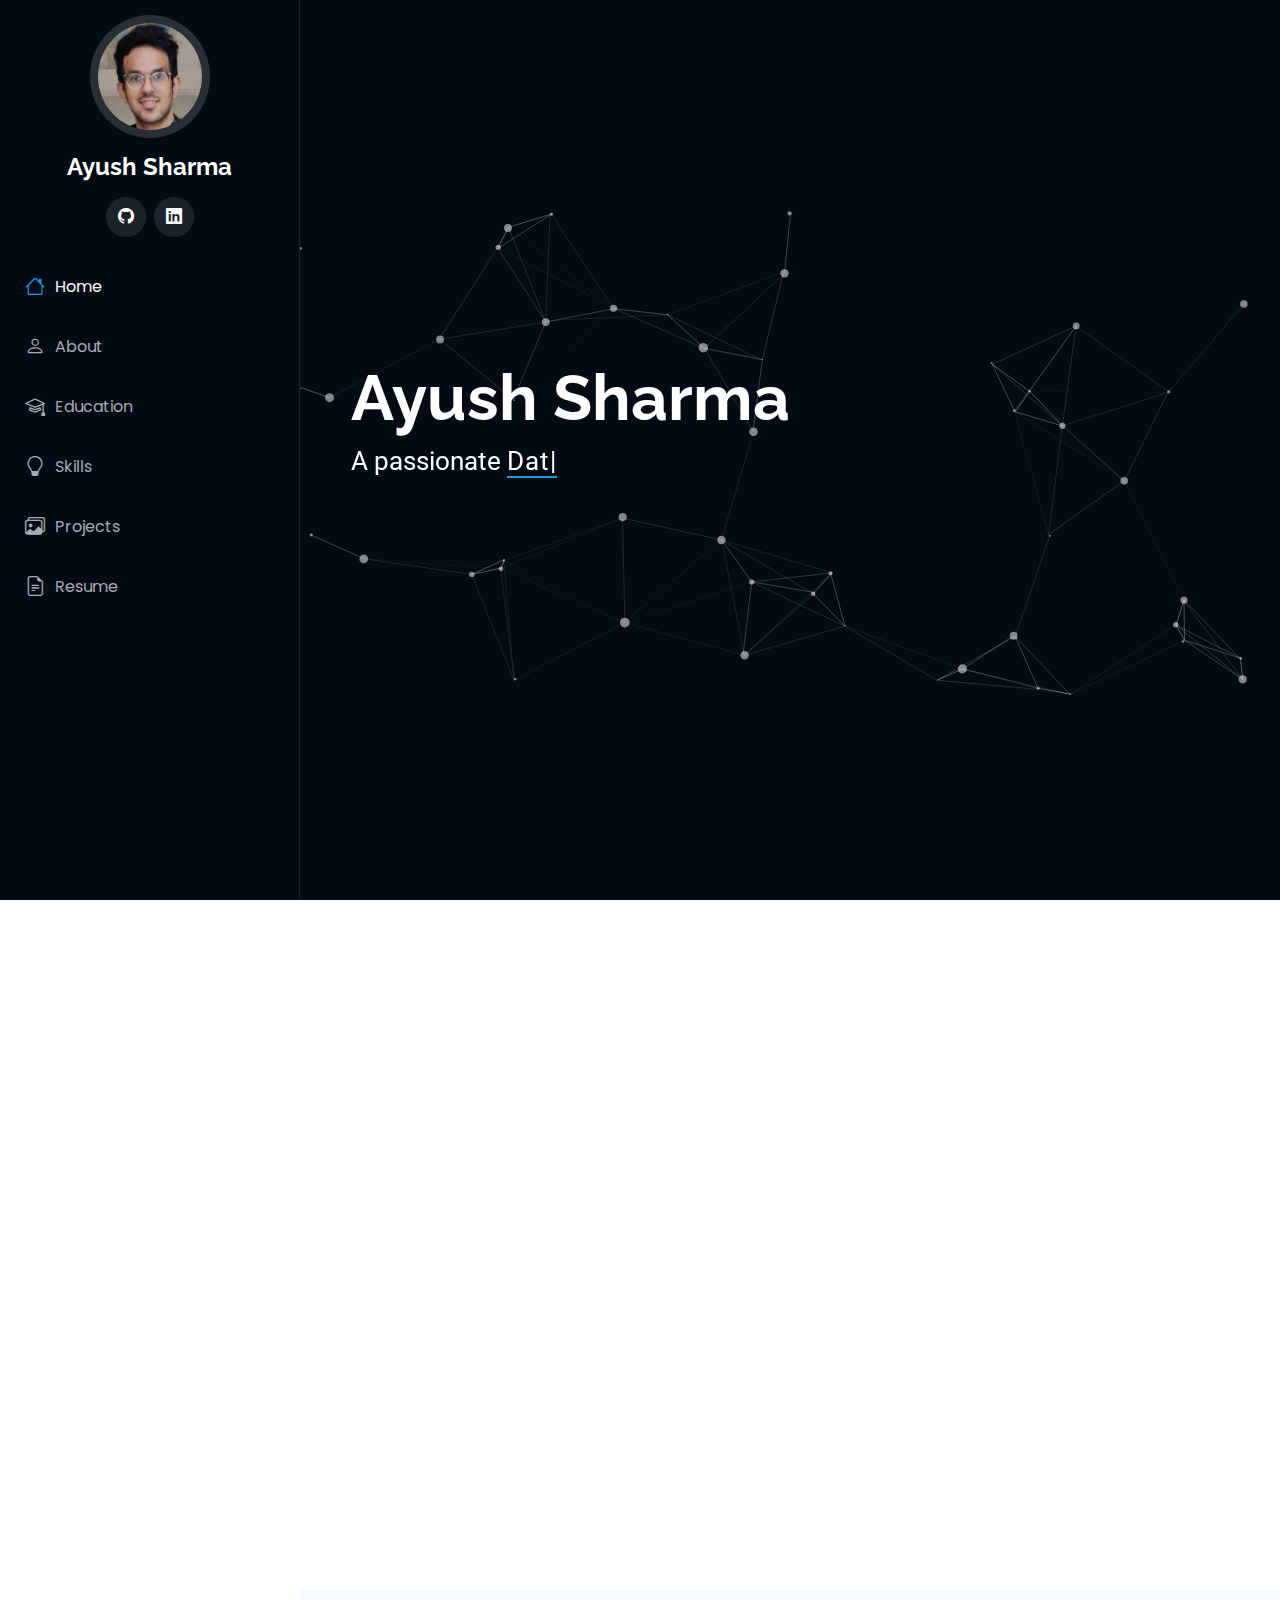
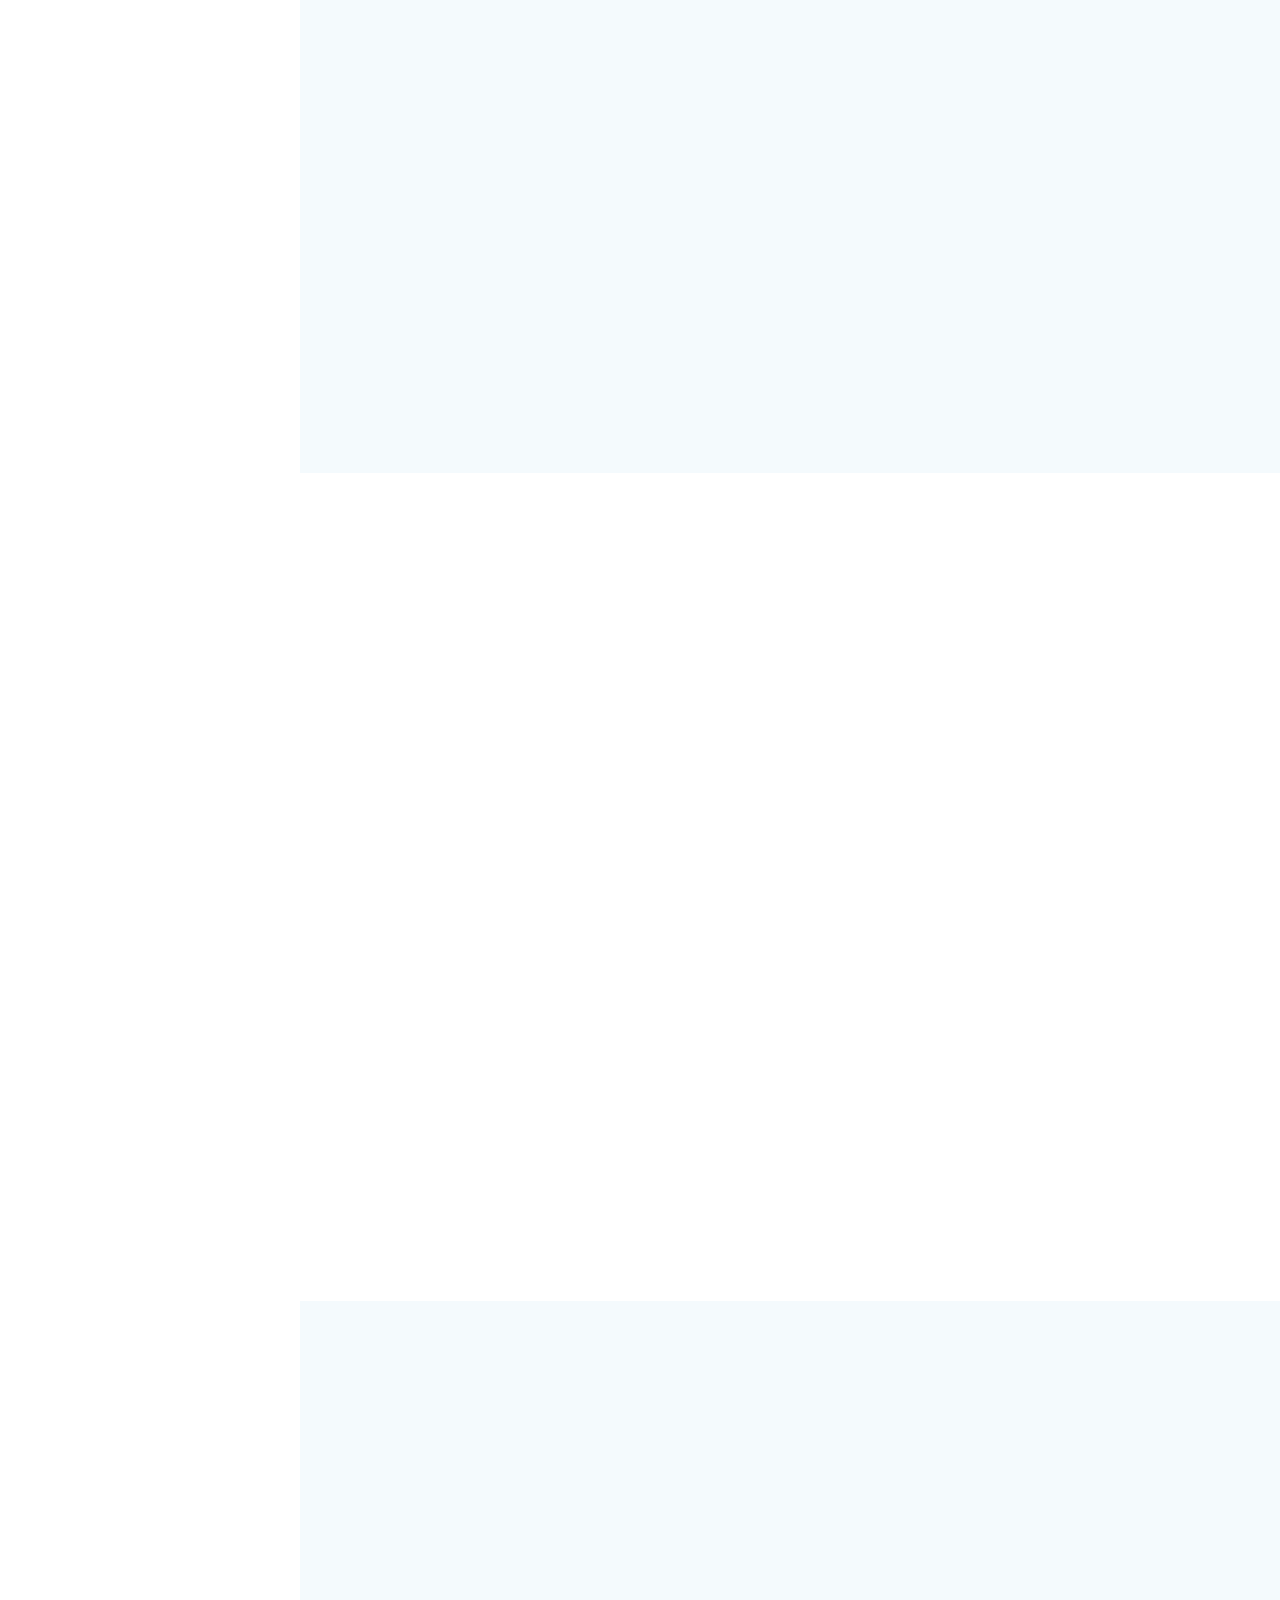
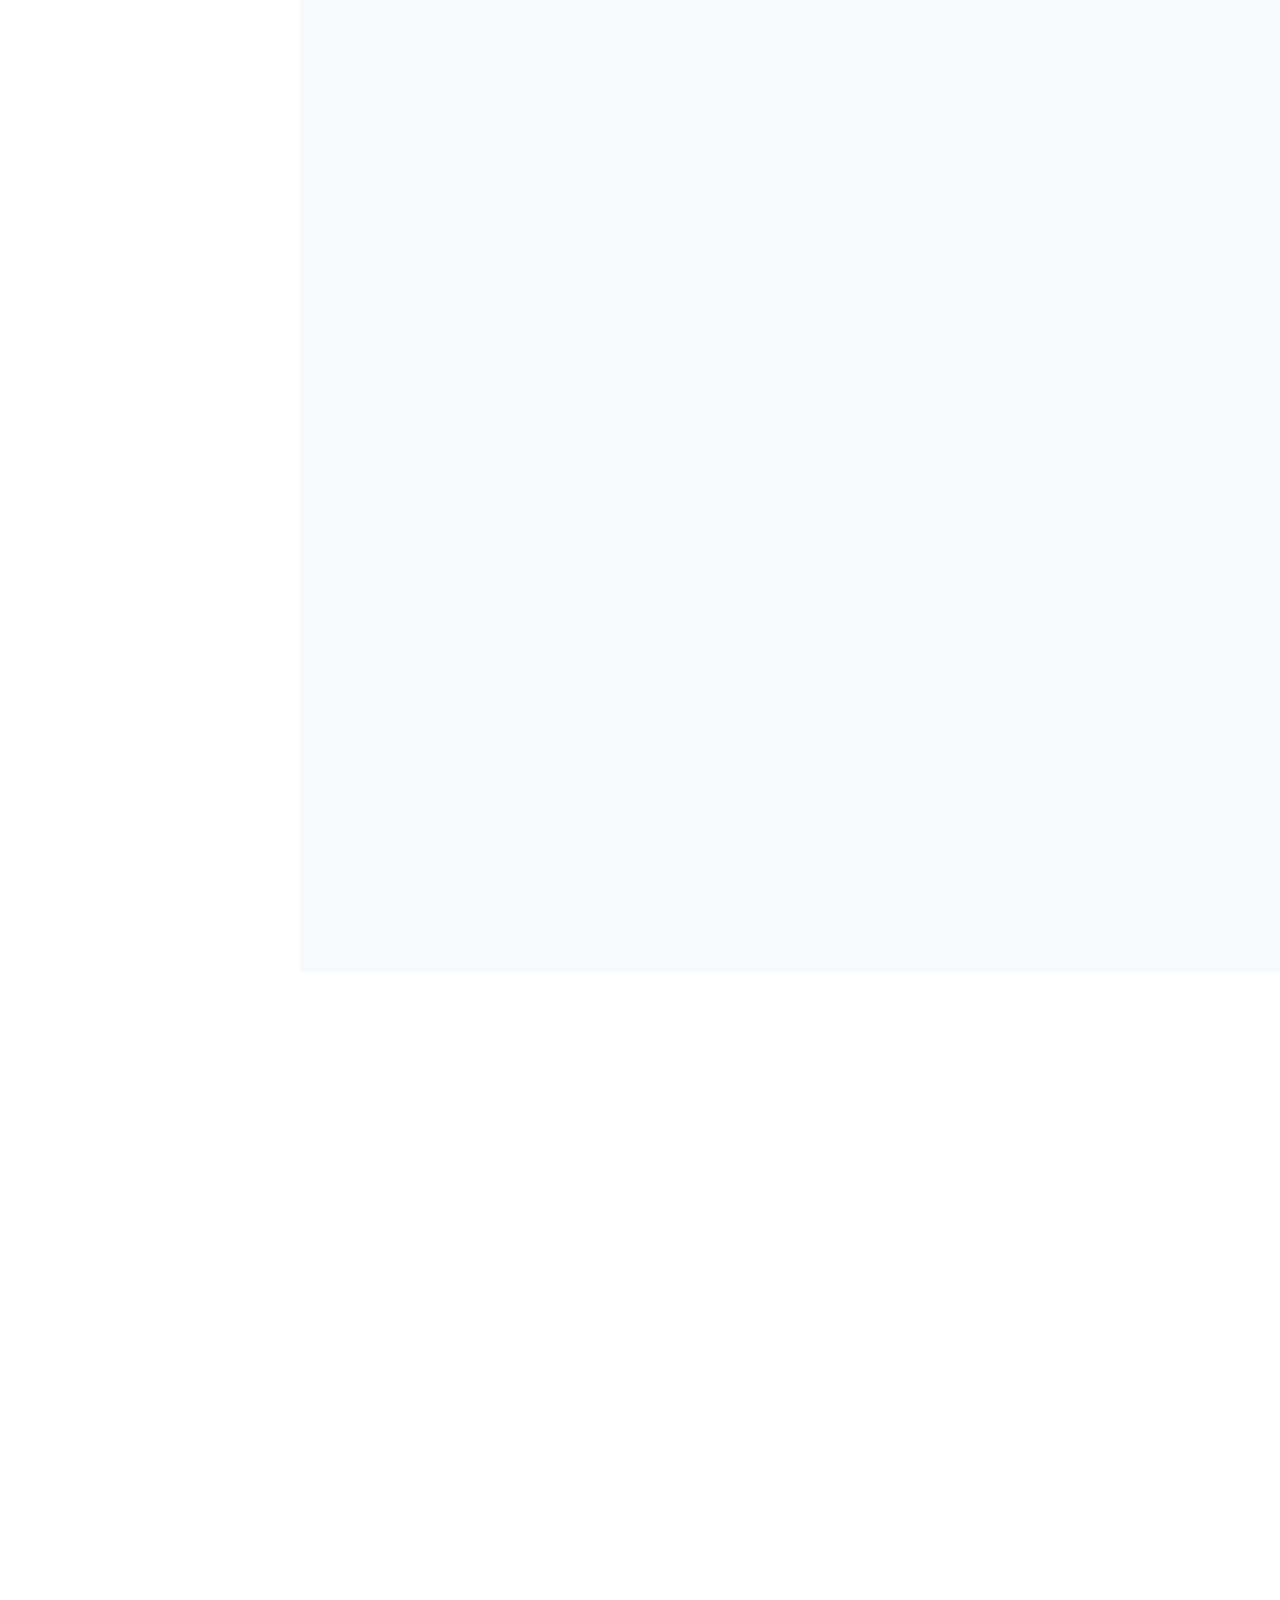
==== commit e677fae8: "Update index.html" ====
--- a/index.html
+++ b/index.html
@@ -1,6 +1,7 @@
 <!DOCTYPE html>
 <html lang="en">
 
+	
 <head>
   <meta charset="utf-8">
   <meta content="width=device-width, initial-scale=1.0" name="viewport">
@@ -514,4 +515,4 @@
 
 </body>
 
-</html>+</html>
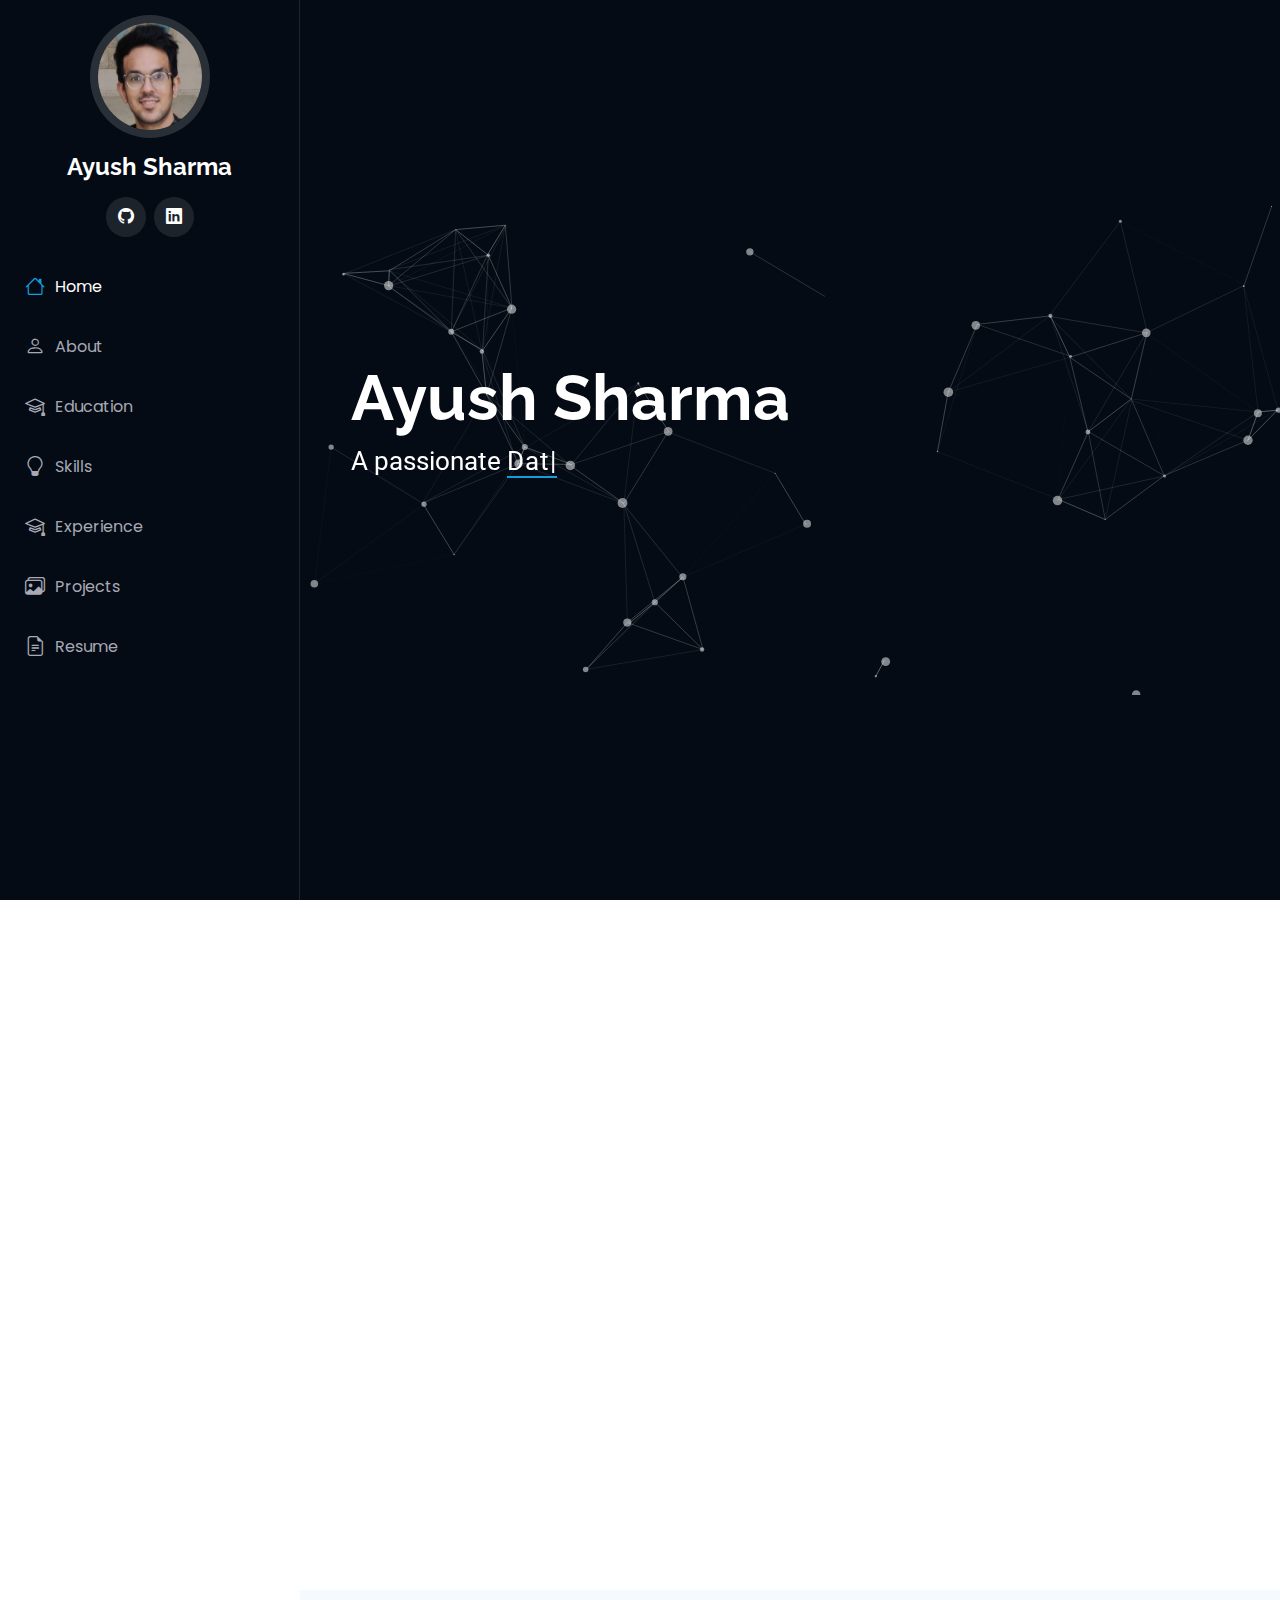
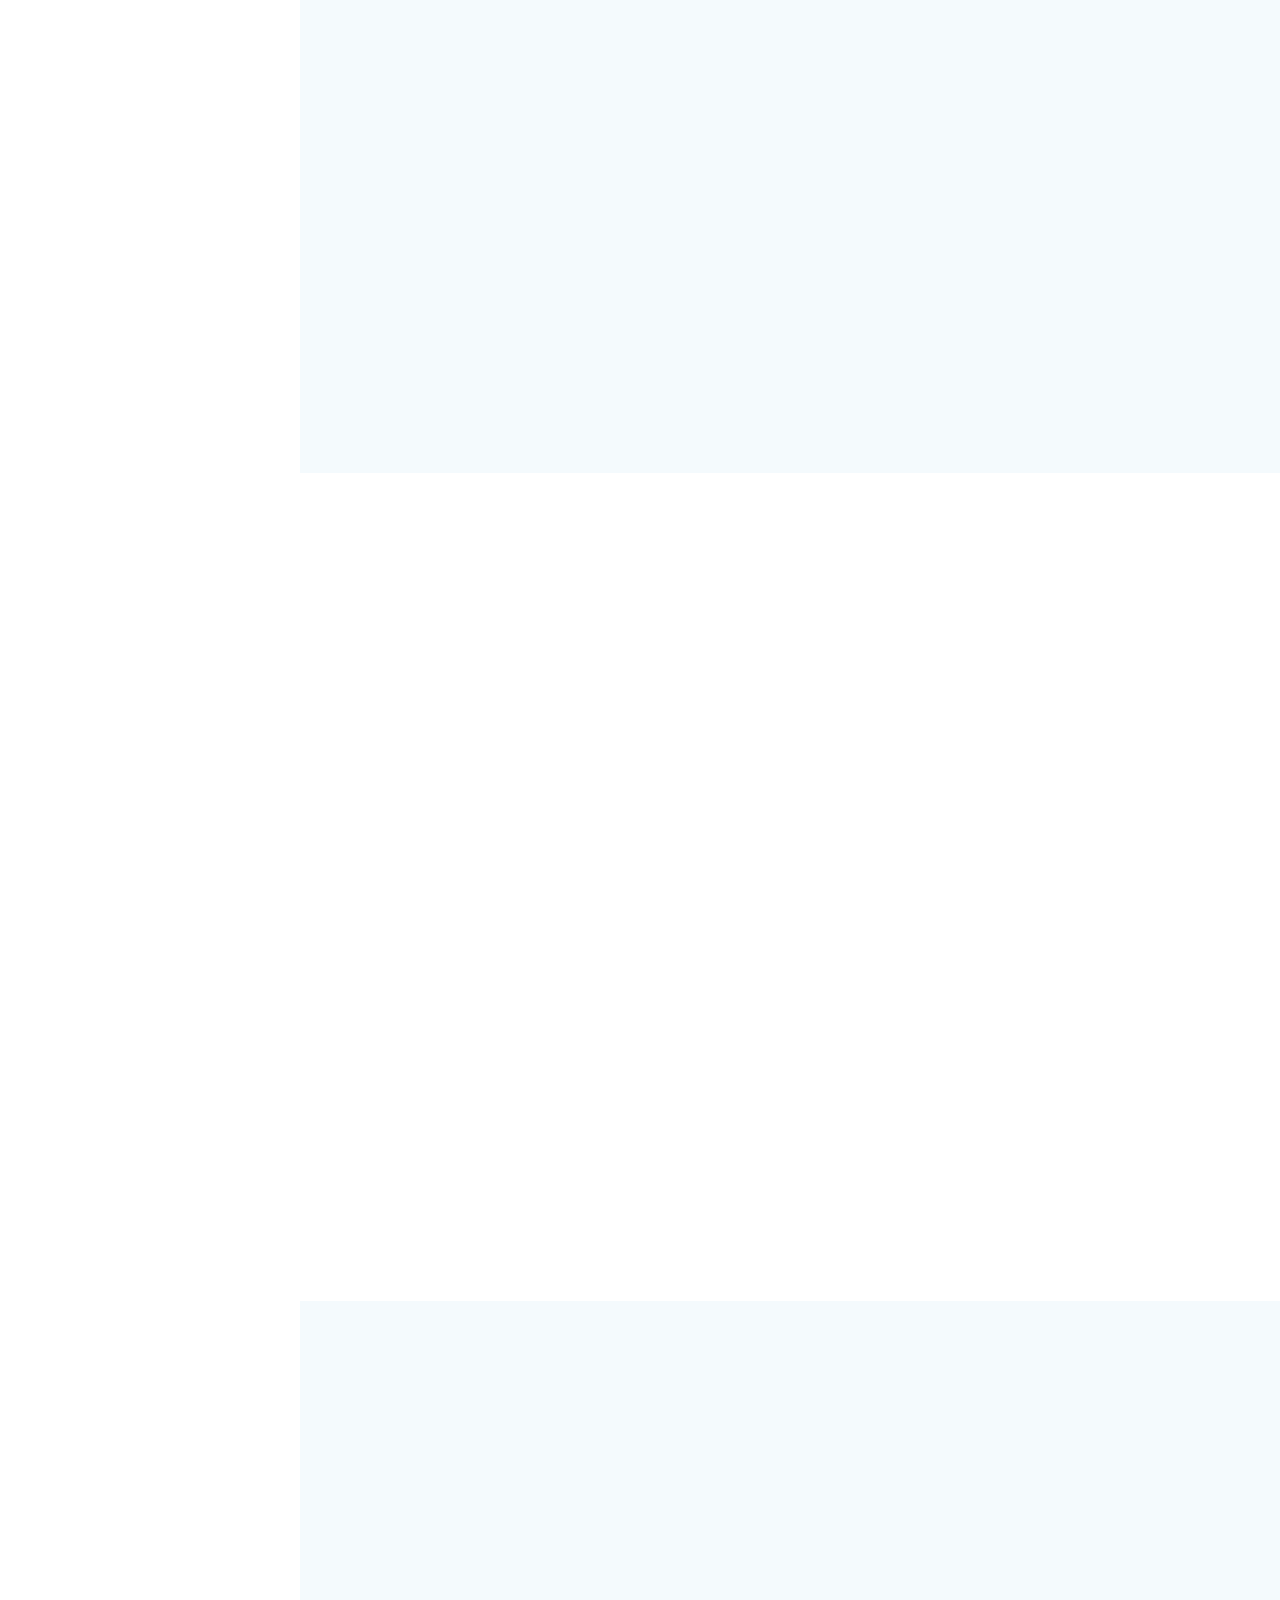
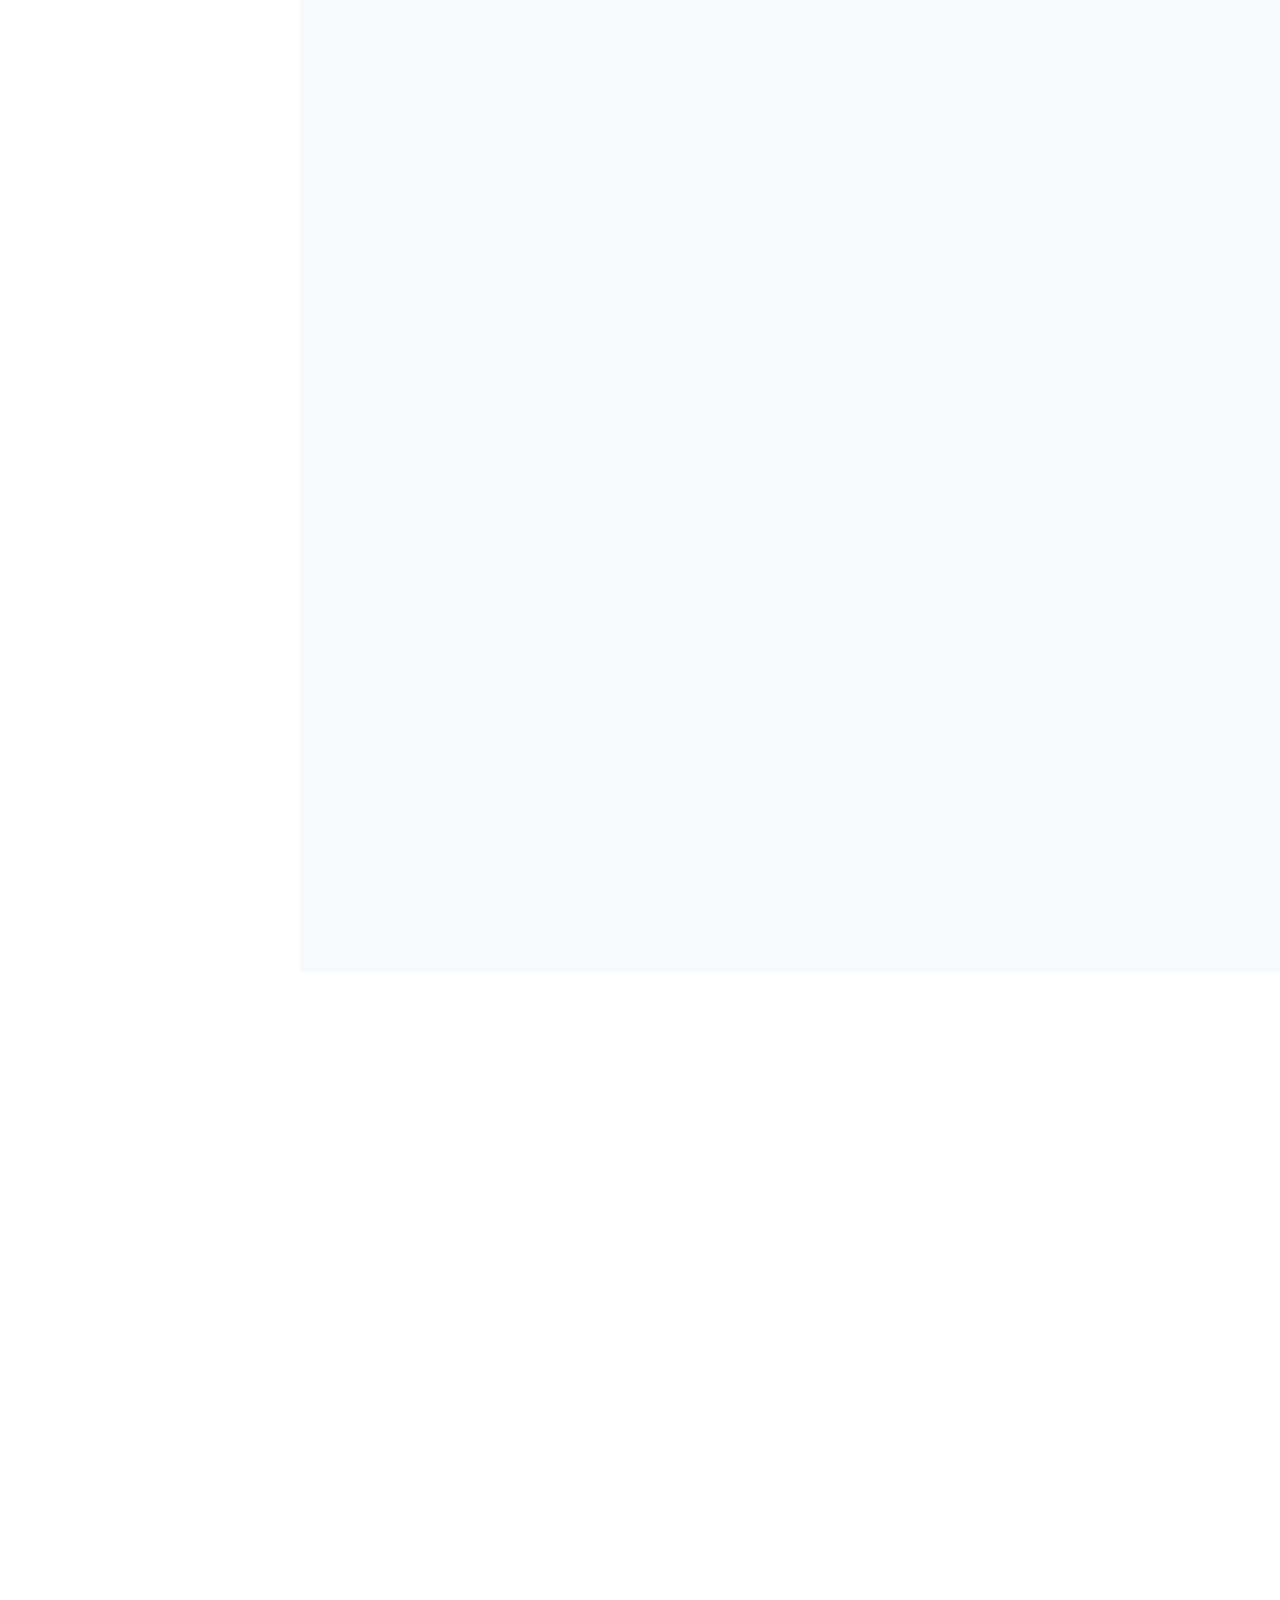
==== commit 2655c1fd: "Added jsonai-validator as a project" ====
--- a/index.html
+++ b/index.html
@@ -73,6 +73,7 @@
         <li><a href="#about"><i class="bi bi-person navicon"></i> About</a></li>
         <li><a href="#Education"><i class="bi bi-mortarboard navicon"></i> Education</a></li>
         <li><a href="#skills"><i class="bi bi-lightbulb navicon"></i> Skills</a></li>
+        <li><a href="#experience"><i class="bi bi-mortarboard navicon"></i> Experience</a></li>
         <li><a href="#projects"><i class="bi bi-images navicon"></i> Projects</a></li>
         <li><a href="assets/doc/resume.pdf" target="_blank"><i class="bi bi-file-earmark-text navicon"></i> Resume</a></li>
 
@@ -322,7 +323,7 @@
     </section><!-- /Skills Section -->
 
     <!-- Resume Section -->
-    <section id="resume" class="resume section light-background">
+    <section id="experience" class="resume section light-background">
 
       <!-- Section Title -->
       <div class="container section-title" data-aos="fade-up">
@@ -457,7 +458,18 @@
                   <a href="portfolio-details.html?id=webportal" title="More Details" class="details-link"><i class="bi bi-link-45deg"></i></a>
                 </div>
               </div>
-            </div><!-- End Portfolio Item -->
+            </div>
+            
+            <div class="col-lg-4 col-md-6 portfolio-item isotope-item filter-product">
+              <div class="portfolio-content h-100">
+                <img src="/assets/img/jsonai-validator.webp" class="img-fluid" alt="">
+                <div class="portfolio-info">
+                  <h4>Event Management Portal</h4>
+                  <a href="portfolio-details-video.html?id=jsonai" title="More Details" class="details-link"><i class="bi bi-link-45deg"></i></a>
+                </div>
+              </div>
+            </div>
+            <!-- End Portfolio Item -->
 
             
 
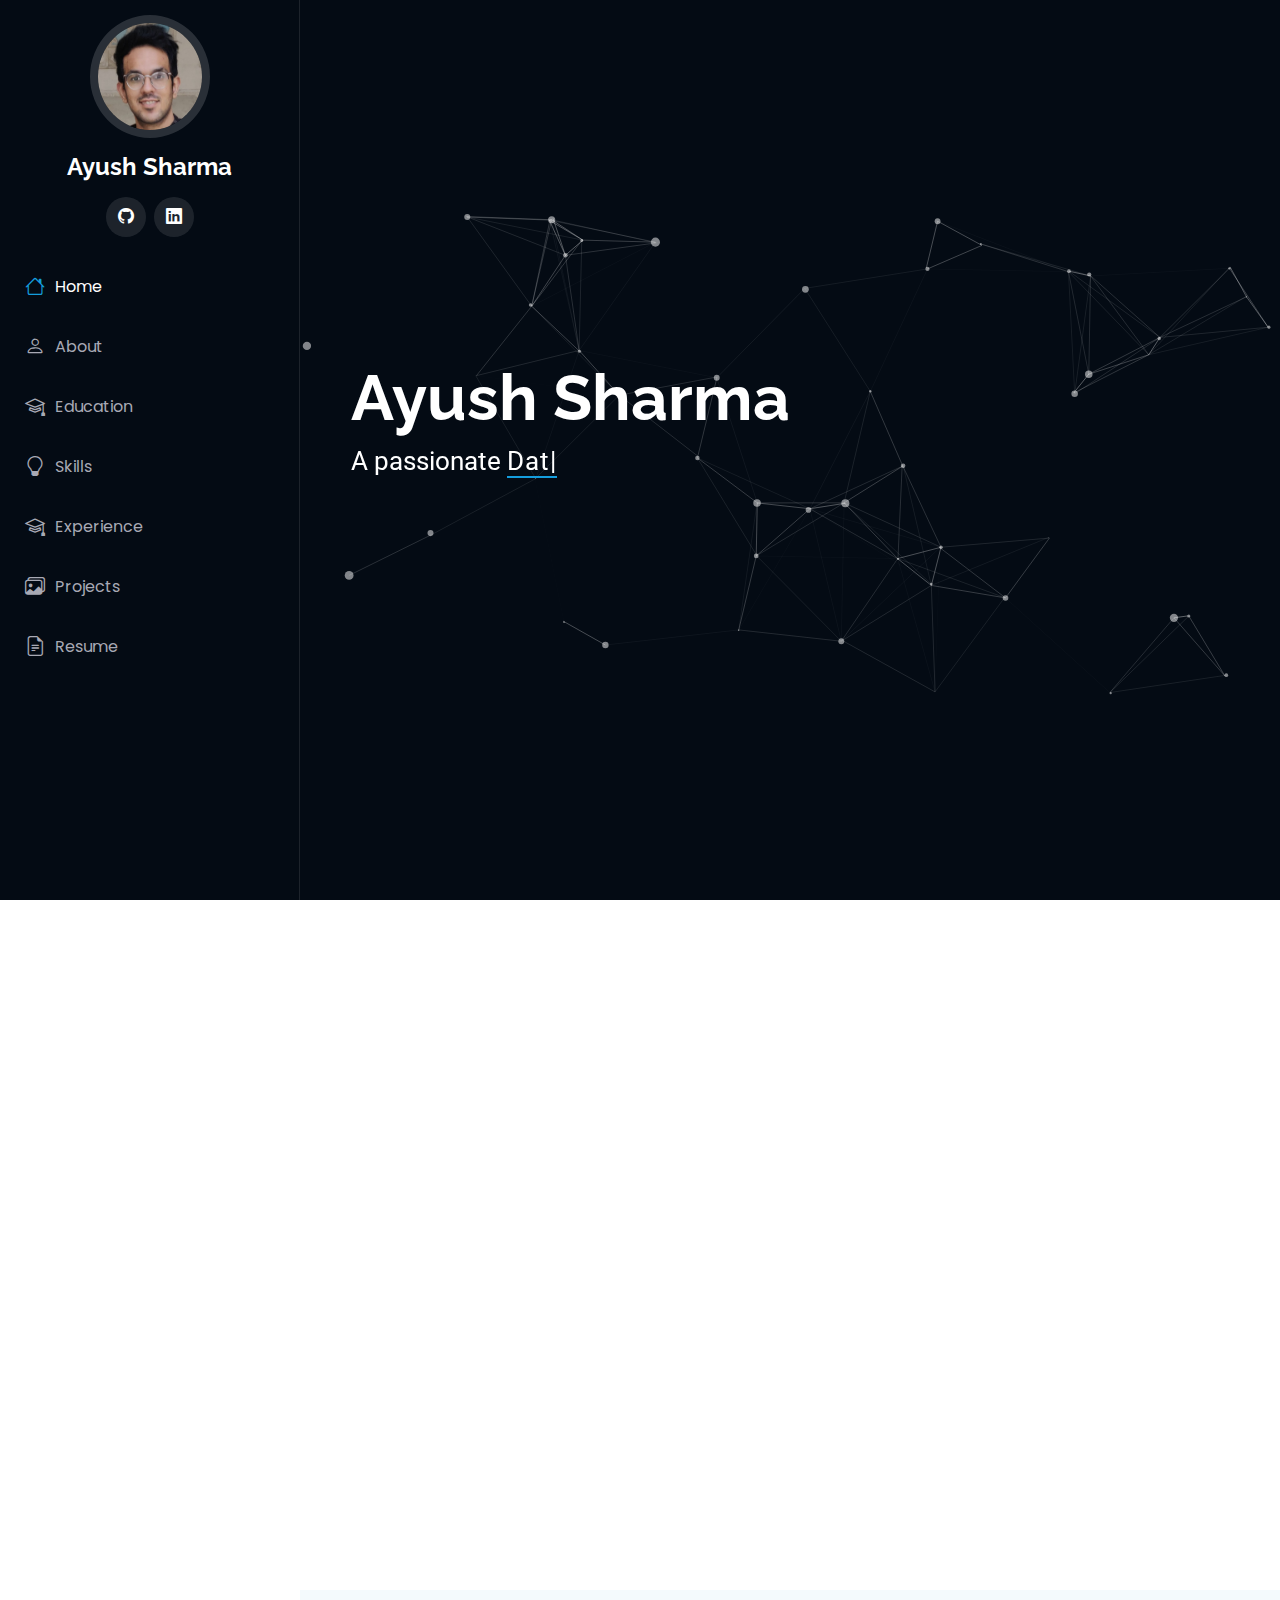
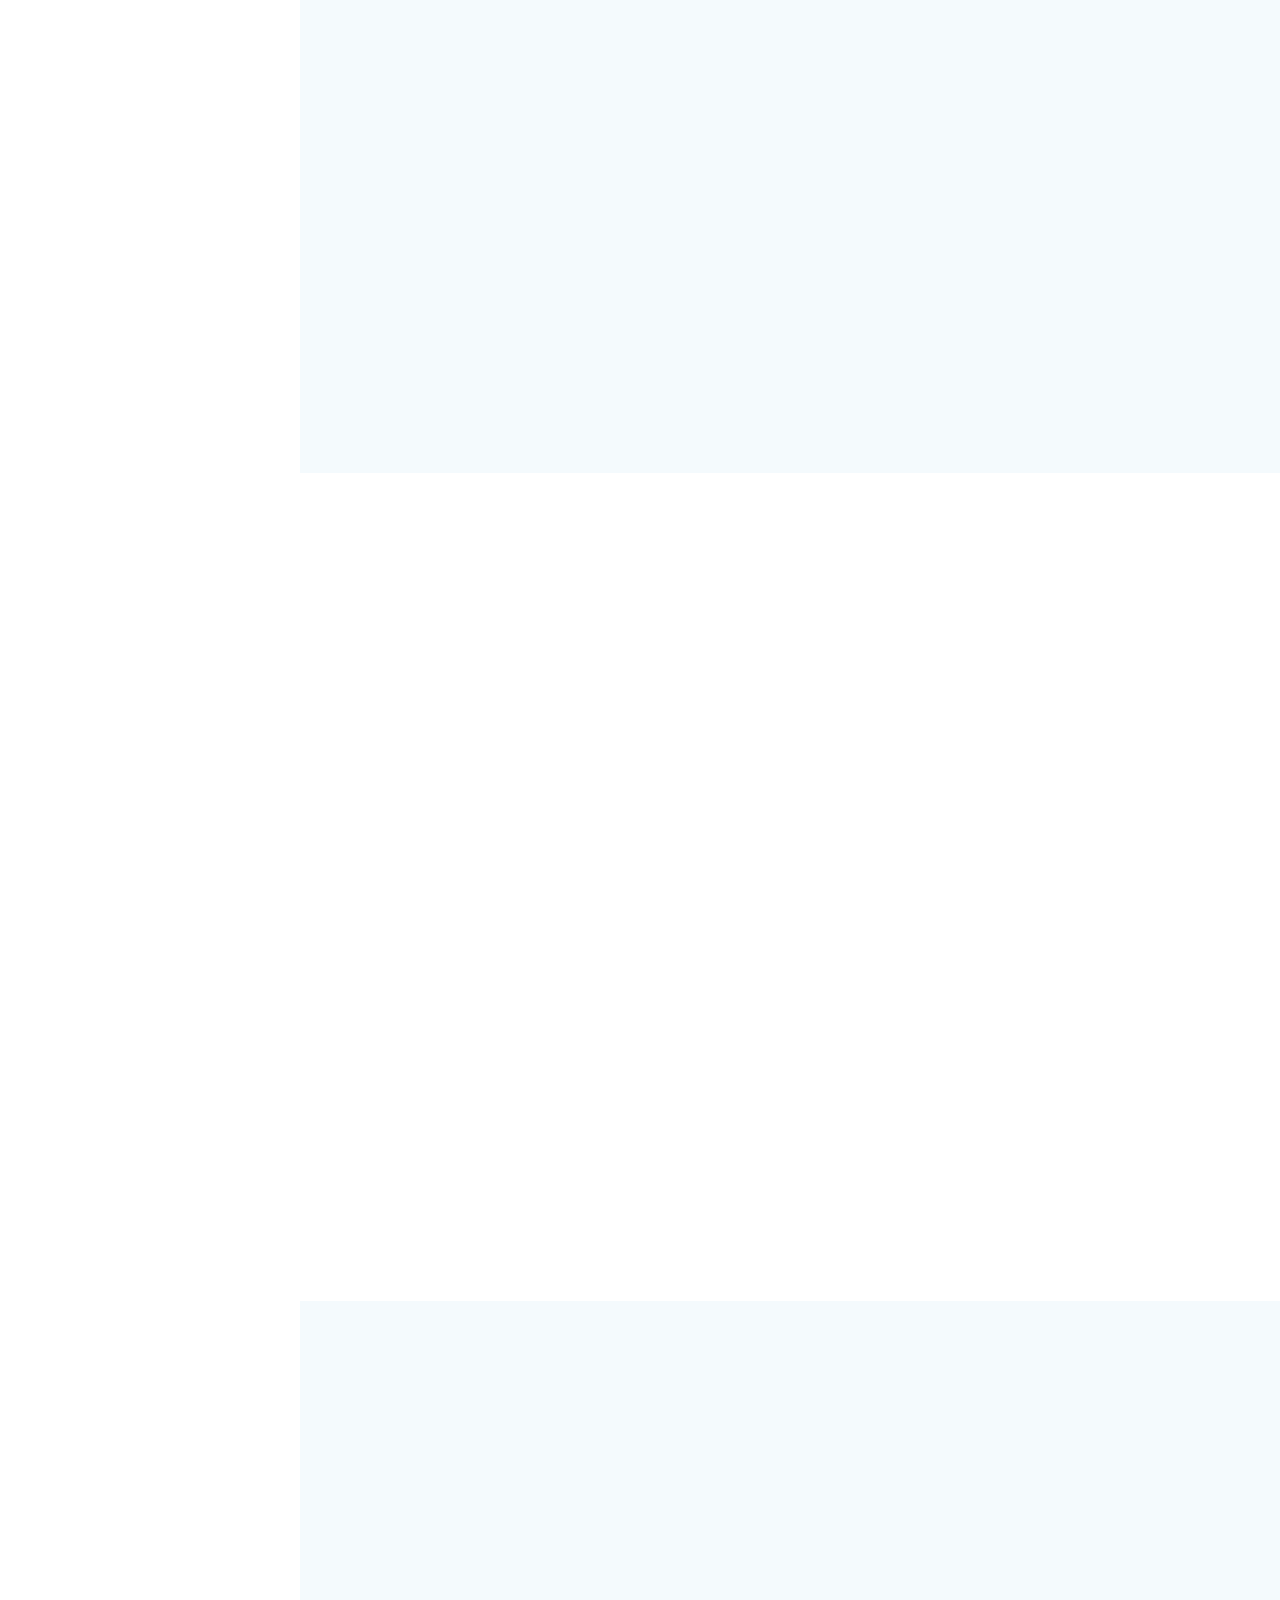
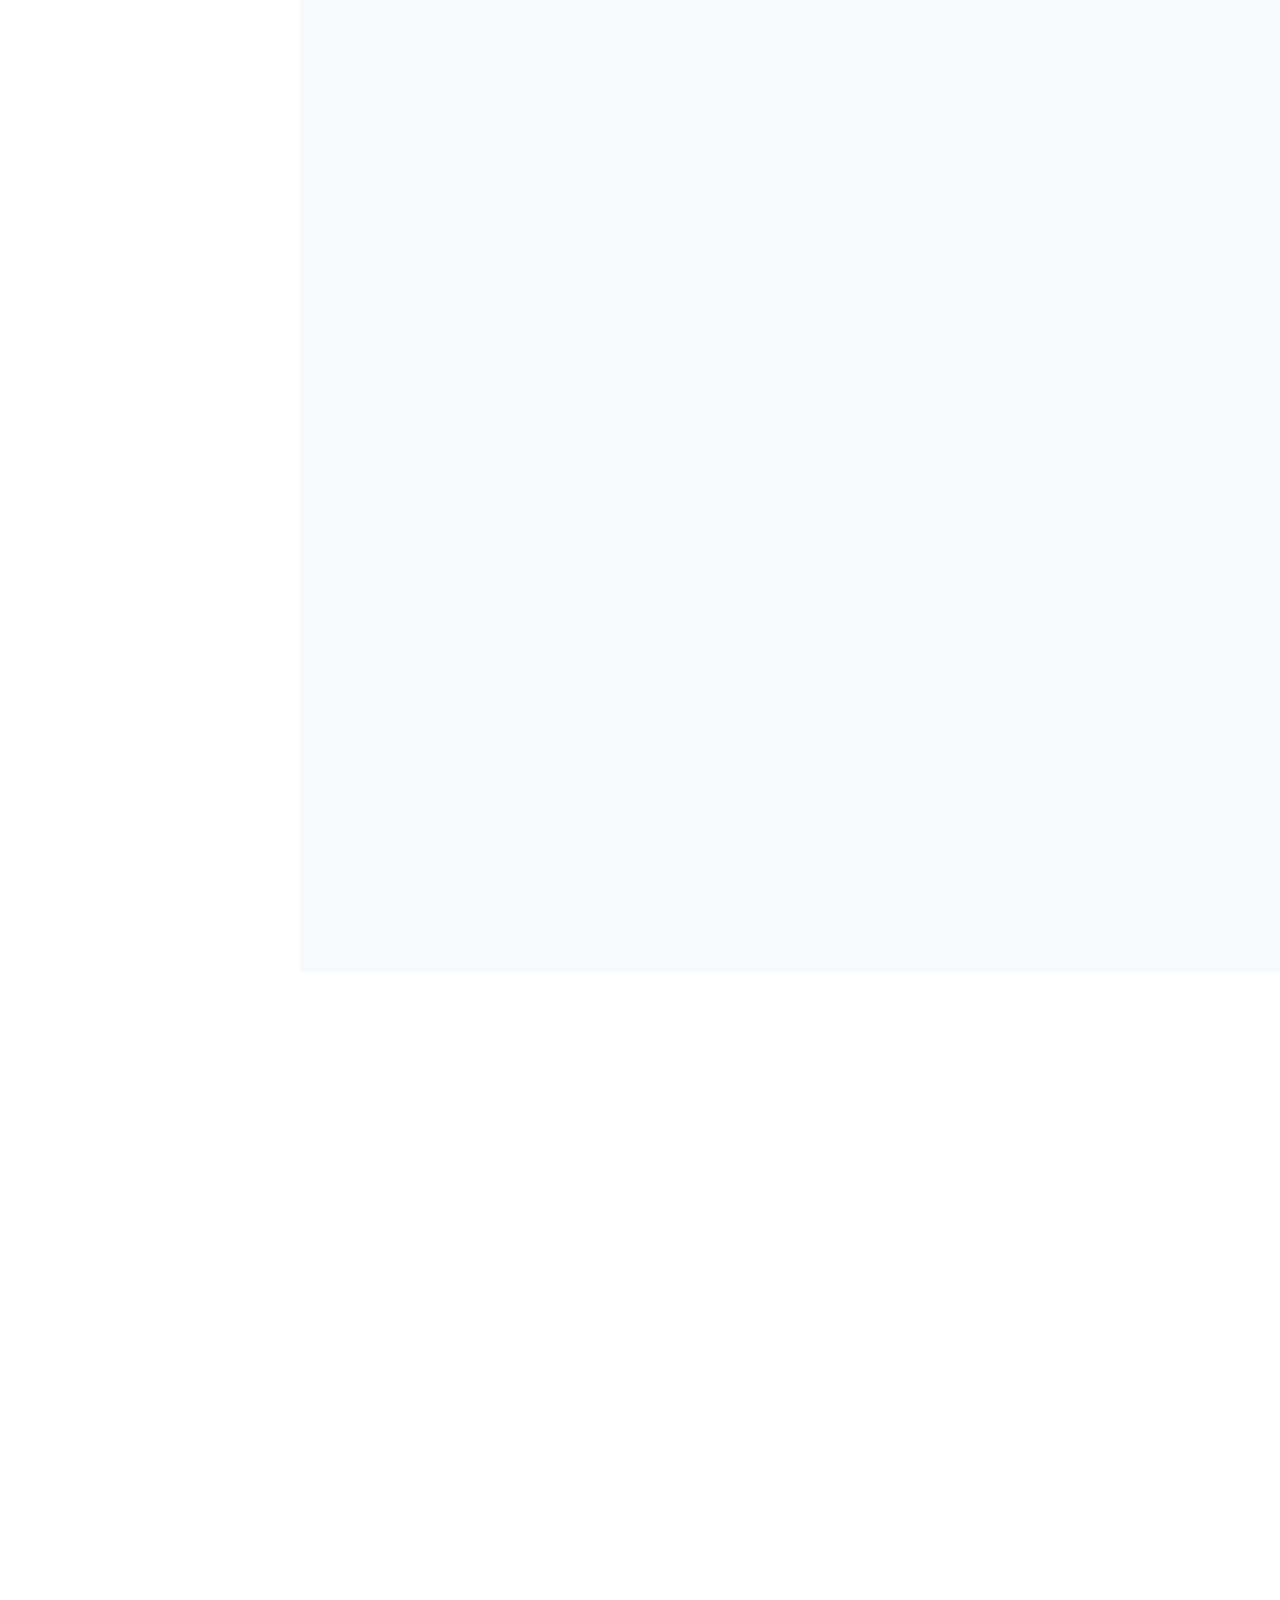
==== commit 9d0b22ac: "Corrected jsonai project display name" ====
--- a/index.html
+++ b/index.html
@@ -464,7 +464,7 @@
               <div class="portfolio-content h-100">
                 <img src="/assets/img/jsonai-validator.webp" class="img-fluid" alt="">
                 <div class="portfolio-info">
-                  <h4>Event Management Portal</h4>
+                  <h4>jsonai-Validator</h4>
                   <a href="portfolio-details-video.html?id=jsonai" title="More Details" class="details-link"><i class="bi bi-link-45deg"></i></a>
                 </div>
               </div>
